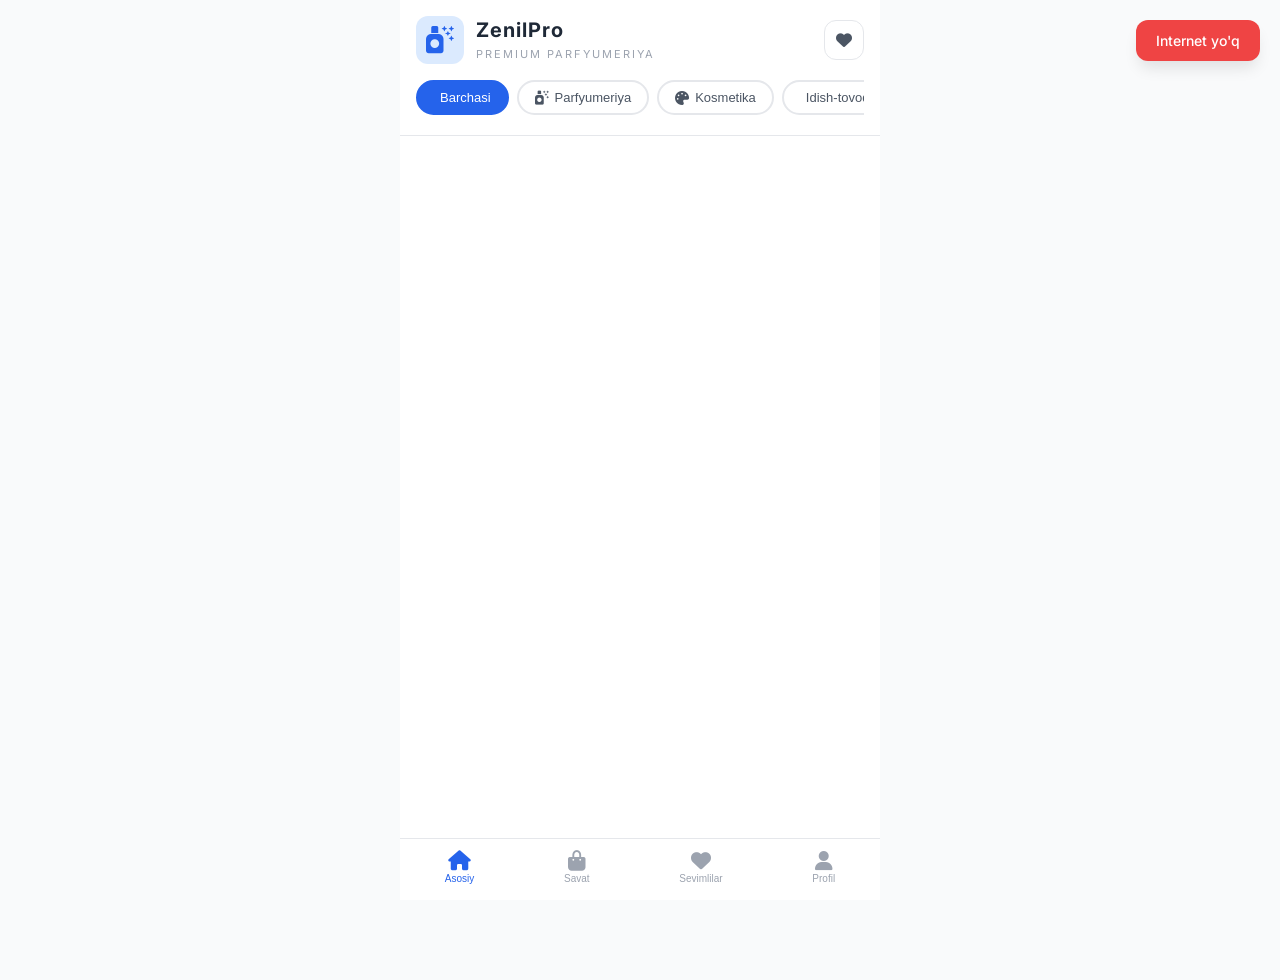
==== templates/index.html @ f75de845 "ZenilPro - barcha fayllar" ====
<!doctype html>
<html lang="uz">
  <head>
    <meta charset="UTF-8" />
    <meta
      name="viewport"
      content="width=device-width, initial-scale=1.0, maximum-scale=1.0, user-scalable=no"
    />
    <title>ZenilPro</title>
    <script src="https://telegram.org/js/telegram-web-app.js"></script>
    <link
      rel="stylesheet"
      href="https://cdnjs.cloudflare.com/ajax/libs/font-awesome/6.5.1/css/all.min.css"
    />
    <link
      href="https://fonts.googleapis.com/css2?family=Inter:wght@300;400;500;600;700;800&display=swap"
      rel="stylesheet"
    />
    <link rel="stylesheet" href="/static/css/style.css" />
  </head>
  <body>
    <div class="app">
      <!-- Toast -->
      <div class="toasts" id="toasts"></div>

      <!-- Modals -->
      <div class="modal-overlay" id="addressModal" style="display: none">
        <div class="modal-box">
          <h3>Manzilni kiriting</h3>
          <input
            type="text"
            id="addressInput"
            placeholder="Manzilni qo'lda kiriting"
          />
          <div class="modal-btns">
            <button onclick="getGPS()" class="btn-outline">
              <i class="fa-solid fa-location-dot"></i> GPS
            </button>
            <button onclick="saveAddr()" class="btn-primary">Saqlash</button>
          </div>
          <button onclick="closeModal('addressModal')" class="modal-x">
            &times;
          </button>
        </div>
      </div>

      <div class="modal-overlay" id="profileModal" style="display: none">
        <div class="modal-box">
          <h3>Profilni tahrirlash</h3>
          <input type="text" id="editUser" placeholder="Username" />
          <input type="tel" id="editPhone" placeholder="+998 XX XXX XX XX" />
          <button onclick="saveProfile()" class="btn-primary full">
            Saqlash
          </button>
          <button onclick="closeModal('profileModal')" class="modal-x">
            &times;
          </button>
        </div>
      </div>

      <!-- HEADER -->
      <header class="header" id="header">
        <div class="header-row">
          <div class="logo">
            <i class="fa-solid fa-spray-can-sparkles"></i>
            <div>
              <h1>ZenilPro</h1>
              <span>Premium Parfyumeriya</span>
            </div>
          </div>
          <div class="header-actions">
            <button class="icon-btn" onclick="showView('favorites')">
              <i class="fa-solid fa-heart"></i>
            </button>
          </div>
        </div>
        <div class="cats">
          <button class="cat active" onclick="filterCat('all', this)">
            <i class="fa-solid fa-grid-2"></i> Barchasi
          </button>
          <button class="cat" onclick="filterCat('parfum', this)">
            <i class="fa-solid fa-spray-can-sparkles"></i> Parfyumeriya
          </button>
          <button class="cat" onclick="filterCat('cosmetics', this)">
            <i class="fa-solid fa-palette"></i> Kosmetika
          </button>
          <button class="cat" onclick="filterCat('dishes', this)">
            <i class="fa-solid fa-plate-utensils"></i> Idish-tovoq
          </button>
          <button class="cat" onclick="filterCat('clothes', this)">
            <i class="fa-solid fa-shirt"></i> Kiyim
          </button>
          <button class="cat" onclick="filterCat('powders', this)">
            <i class="fa-solid fa-jar"></i> Kukunlar
          </button>
        </div>
      </header>

      <!-- MAIN CONTENT -->
      <main class="main">
        <!-- PRODUCTS -->
        <div class="view" id="productsView">
          <div class="grid" id="productsGrid"></div>
          <div class="loading" id="loading" style="display: none">
            <i class="fa-solid fa-spinner fa-spin"></i>
          </div>
        </div>

        <!-- DETAIL -->
        <div class="view" id="detailView" style="display: none">
          <button class="back" onclick="showView('products')">
            <i class="fa-solid fa-chevron-left"></i>
          </button>
          <div class="detail-img">
            <img id="dImg" src="" alt="" /><span
              class="badge"
              id="dDisc"
            ></span>
          </div>
          <div class="detail-body">
            <h2 id="dName"></h2>
            <p id="dDesc"></p>
            <div class="d-price">
              <span class="price" id="dPrice"></span
              ><span class="old" id="dOld"></span>
            </div>
            <div class="d-stats">
              <span
                ><i class="fa-solid fa-box"></i> Qoldiq: <b id="dStock"></b
              ></span>
              <span
                ><i class="fa-solid fa-fire"></i> Hafta:
                <b id="dSold"></b> ta</span
              >
            </div>
            <div class="qty-row">
              <button onclick="dQty(-1)">−</button>
              <span id="dQty">1</span>
              <button onclick="dQty(1)">+</button>
            </div>
            <button class="add-btn" onclick="addFromDetail()">
              <i class="fa-solid fa-cart-shopping"></i> Savatga -
              <span id="dTotal"></span>
            </button>
          </div>
        </div>

        <!-- SAVAT -->
        <div class="view" id="cartView" style="display: none">
          <div class="v-header">
            <button class="back" onclick="showView('products')">
              <i class="fa-solid fa-chevron-left"></i>
            </button>
            <h2>Savat</h2>
            <button class="clear" onclick="clearCart()">
              <i class="fa-solid fa-trash"></i>
            </button>
          </div>
          <div class="cart-list" id="cartList"></div>
          <div class="empty-cart" id="emptyCart" style="display: none">
            <i class="fa-solid fa-basket-shopping"></i>
            <h3>Savat bo'sh</h3>
            <button onclick="showView('products')">Xarid qilish</button>
          </div>
          <div class="cart-bottom" id="cartBottom" style="display: none">
            <div class="total-row">
              <span>Jami:</span><strong id="cartTotal">0 so'm</strong>
            </div>
            <button class="order-btn" onclick="openCheckout()">
              <i class="fa-solid fa-clipboard-check"></i> Buyurtmani
              rasmiylashtirish
            </button>
          </div>
        </div>

        <!-- CHECKOUT -->
        <div class="view" id="checkoutView" style="display: none">
          <div class="v-header">
            <button class="back" onclick="showView('cart')">
              <i class="fa-solid fa-chevron-left"></i>
            </button>
            <h2>Buyurtma berish</h2>
          </div>
          <form onsubmit="submitOrder(event)" class="checkout-form">
            <div class="field">
              <label><i class="fa-solid fa-user"></i> Ismingiz</label>
              <input type="text" id="cName" required placeholder="Ismingiz" />
            </div>
            <div class="field">
              <label><i class="fa-solid fa-phone"></i> Telefon</label>
              <input
                type="tel"
                id="cPhone"
                required
                placeholder="+998 XX XXX XX XX"
              />
            </div>
            <div class="field">
              <label><i class="fa-solid fa-location-dot"></i> Manzil</label>
              <div class="addr-field" onclick="openModal('addressModal')">
                <span id="cAddr">Manzilni tanlang</span>
                <i class="fa-solid fa-chevron-right"></i>
              </div>
            </div>
            <div class="field">
              <label><i class="fa-solid fa-credit-card"></i> To'lov</label>
              <div class="pay-options">
                <label class="pay-opt"
                  ><input type="radio" name="pay" value="cash" checked /><span
                    ><i class="fa-solid fa-money-bill-wave"></i> Naqd</span
                  ></label
                >
                <label class="pay-opt"
                  ><input type="radio" name="pay" value="click" /><span
                    ><i class="fa-solid fa-mobile-screen"></i> Click</span
                  ></label
                >
                <label class="pay-opt"
                  ><input type="radio" name="pay" value="payme" /><span
                    ><i class="fa-solid fa-building-columns"></i> Payme</span
                  ></label
                >
              </div>
            </div>
            <div class="summary">
              <h4>Buyurtma:</h4>
              <div id="checkoutItems"></div>
              <div class="total-line">
                <span>Jami:</span><strong id="checkoutTotal">0 so'm</strong>
              </div>
            </div>
            <button type="submit" class="submit-btn">
              <i class="fa-solid fa-check"></i> Tasdiqlash
            </button>
          </form>
        </div>

        <!-- FAVORITES -->
        <div class="view" id="favoritesView" style="display: none">
          <div class="v-header">
            <button class="back" onclick="showView('products')">
              <i class="fa-solid fa-chevron-left"></i>
            </button>
            <h2>Sevimlilar</h2>
          </div>
          <div class="grid" id="favGrid"></div>
          <div class="empty-cart" id="emptyFav" style="display: none">
            <i class="fa-solid fa-heart-broken"></i>
            <h3>Sevimlilar bo'sh</h3>
            <button onclick="showView('products')">Ko'rish</button>
          </div>
        </div>

        <!-- PROFILE -->
        <div class="view" id="profileView" style="display: none">
          <div class="v-header">
            <button class="back" onclick="showView('products')">
              <i class="fa-solid fa-chevron-left"></i>
            </button>
            <h2>Profil</h2>
          </div>
          <div class="profile-card">
            <div class="avatar"><i class="fa-solid fa-user-circle"></i></div>
            <h3 id="pName">Foydalanuvchi</h3>
            <p id="pPhone">Noma'lum</p>
            <button class="edit-btn" onclick="openModal('profileModal')">
              <i class="fa-solid fa-pen"></i> Tahrirlash
            </button>
          </div>
          <div class="profile-section" id="adminSection" style="display: none">
            <a href="/admin" class="admin-link">
              <i class="fa-solid fa-shield-halved"></i>
              <div><strong>Admin Panel</strong><small>Boshqarish</small></div>
              <i class="fa-solid fa-chevron-right"></i>
            </a>
          </div>
          <div class="profile-section">
            <h3><i class="fa-solid fa-clock"></i> Buyurtmalarim</h3>
            <div id="profileOrders">
              <p style="color: #9ca3af; text-align: center; padding: 20px">
                Yuklanmoqda...
              </p>
            </div>
          </div>
        </div>
      </main>

      <!-- BOTTOM NAV -->
      <nav class="bottom-nav">
        <button
          class="nav-btn active"
          onclick="showView('products')"
          data-nav="products"
        >
          <i class="fa-solid fa-house"></i><span>Asosiy</span>
        </button>
        <button class="nav-btn" onclick="showView('cart')" data-nav="cart">
          <i class="fa-solid fa-bag-shopping"></i><span>Savat</span
          ><span class="badge" id="cartBadge">0</span>
        </button>
        <button
          class="nav-btn"
          onclick="showView('favorites')"
          data-nav="favorites"
        >
          <i class="fa-solid fa-heart"></i><span>Sevimlilar</span>
        </button>
        <button
          class="nav-btn"
          onclick="showView('profile')"
          data-nav="profile"
        >
          <i class="fa-solid fa-user"></i><span>Profil</span>
        </button>
      </nav>
    </div>

    <script src="/static/js/script.js"></script>
  </body>
</html>
---- static/css/style.css ----
:root {
  --blue: #2563eb;
  --blue-d: #1d4ed8;
  --blue-l: #dbeafe;
  --w: #fff;
  --g50: #f9fafb;
  --g100: #f3f4f6;
  --g200: #e5e7eb;
  --g300: #d1d5db;
  --g400: #9ca3af;
  --g600: #4b5563;
  --g800: #1f2937;
  --red: #ef4444;
  --green: #10b981;
  --orange: #f59e0b;
  --r: 12px;
  --rs: 8px;
}

* {
  margin: 0;
  padding: 0;
  box-sizing: border-box;
}

body {
  font-family: "Inter", sans-serif;
  background: var(--g50);
  color: var(--g800);
  padding-bottom: 80px;
  -webkit-font-smoothing: antialiased;
}

.app {
  max-width: 480px;
  margin: 0 auto;
  background: var(--w);
  min-height: 100vh;
}

/* TOAST */
.toasts {
  position: fixed;
  top: 20px;
  right: 20px;
  z-index: 9999;
  display: flex;
  flex-direction: column;
  gap: 8px;
}
.toast {
  padding: 12px 20px;
  border-radius: var(--r);
  color: #fff;
  font-weight: 500;
  font-size: 14px;
  animation: inR 0.3s;
  box-shadow: 0 10px 15px -3px rgba(0, 0, 0, 0.1);
}
.toast-s {
  background: var(--green);
}
.toast-e {
  background: var(--red);
}
@keyframes inR {
  from {
    transform: translateX(100%);
    opacity: 0;
  }
  to {
    transform: translateX(0);
    opacity: 1;
  }
}

/* HEADER */
.header {
  background: var(--w);
  border-bottom: 1px solid var(--g200);
  position: sticky;
  top: 0;
  z-index: 100;
  padding: 16px;
}
.header-row {
  display: flex;
  justify-content: space-between;
  align-items: center;
  margin-bottom: 16px;
}
.logo {
  display: flex;
  align-items: center;
  gap: 12px;
}
.logo i {
  font-size: 28px;
  color: var(--blue);
  background: var(--blue-l);
  padding: 10px;
  border-radius: var(--r);
}
.logo h1 {
  font-size: 20px;
  font-weight: 700;
  letter-spacing: 1px;
}
.logo span {
  font-size: 11px;
  color: var(--g400);
  text-transform: uppercase;
  letter-spacing: 2px;
}
.icon-btn {
  width: 40px;
  height: 40px;
  border: 1px solid var(--g200);
  background: var(--w);
  border-radius: var(--r);
  cursor: pointer;
  color: var(--g600);
  font-size: 16px;
  display: flex;
  align-items: center;
  justify-content: center;
}
.icon-btn:hover {
  background: var(--blue-l);
  color: var(--blue);
}

/* CATS */
.cats {
  display: flex;
  gap: 8px;
  overflow-x: auto;
  padding-bottom: 4px;
}
.cats::-webkit-scrollbar {
  display: none;
}
.cat {
  display: flex;
  align-items: center;
  gap: 6px;
  padding: 8px 16px;
  border: 2px solid var(--g200);
  background: var(--w);
  color: var(--g600);
  border-radius: 50px;
  cursor: pointer;
  white-space: nowrap;
  font-size: 13px;
  font-weight: 500;
}
.cat.active {
  background: var(--blue);
  color: var(--w);
  border-color: var(--blue);
}
.cat i {
  font-size: 14px;
}

/* GRID */
.grid {
  display: grid;
  grid-template-columns: 1fr 1fr;
  gap: 12px;
  padding: 16px;
}
.card {
  background: var(--w);
  border: 1px solid var(--g200);
  border-radius: var(--r);
  overflow: hidden;
  cursor: pointer;
  position: relative;
  transition: all 0.3s;
}
.card:hover {
  box-shadow: 0 10px 15px -3px rgba(0, 0, 0, 0.1);
  transform: translateY(-2px);
}
.card img {
  width: 100%;
  height: 200px;
  object-fit: cover;
}
.card .fav {
  position: absolute;
  top: 10px;
  right: 10px;
  background: rgba(255, 255, 255, 0.9);
  border: none;
  border-radius: 50%;
  width: 36px;
  height: 36px;
  cursor: pointer;
  font-size: 16px;
  display: flex;
  align-items: center;
  justify-content: center;
  color: var(--g400);
  z-index: 2;
}
.card .fav.act {
  color: var(--red);
}
.card .disc {
  position: absolute;
  top: 10px;
  left: 10px;
  background: var(--red);
  color: #fff;
  padding: 4px 8px;
  border-radius: 6px;
  font-size: 11px;
  font-weight: 700;
  z-index: 2;
}
.card .info {
  padding: 12px;
}
.card .name {
  font-size: 14px;
  font-weight: 600;
  margin-bottom: 6px;
  display: -webkit-box;
  -webkit-line-clamp: 2;
  -webkit-box-orient: vertical;
  overflow: hidden;
  min-height: 40px;
}
.card .price-row {
  display: flex;
  align-items: center;
  gap: 8px;
  margin-bottom: 10px;
}
.card .price {
  font-size: 18px;
  font-weight: 700;
  color: var(--blue);
  white-space: nowrap;
}
.card .old {
  font-size: 12px;
  color: var(--g400);
  text-decoration: line-through;
  white-space: nowrap;
}
.card .buy-btn {
  width: 100%;
  padding: 10px;
  background: var(--blue);
  color: #fff;
  border: none;
  border-radius: var(--rs);
  cursor: pointer;
  font-size: 14px;
  font-weight: 600;
}
.card .qty-ctrl {
  display: flex;
  align-items: center;
  justify-content: center;
  gap: 12px;
  background: var(--g50);
  padding: 6px;
  border-radius: var(--rs);
}
.card .qty-ctrl button {
  width: 32px;
  height: 32px;
  border: 1px solid var(--g200);
  background: var(--w);
  border-radius: 50%;
  cursor: pointer;
  font-size: 16px;
  font-weight: 600;
}
.card .qty-ctrl span {
  font-weight: 700;
  font-size: 16px;
  min-width: 24px;
  text-align: center;
}

/* VIEWS */
.view {
  display: none;
}
.view.active,
.view[style*="block"] {
  display: block;
}
.back {
  width: 40px;
  height: 40px;
  border: 1px solid var(--g200);
  background: var(--w);
  border-radius: 50%;
  cursor: pointer;
  font-size: 18px;
  display: flex;
  align-items: center;
  justify-content: center;
  margin: 16px;
}
.v-header {
  display: flex;
  align-items: center;
  justify-content: space-between;
  padding: 16px;
}
.v-header h2 {
  font-size: 20px;
  font-weight: 700;
}
.clear {
  background: none;
  border: none;
  color: var(--red);
  cursor: pointer;
  font-size: 14px;
}

/* DETAIL */
.detail-img {
  position: relative;
  margin: 0 16px;
  border-radius: var(--r);
  overflow: hidden;
}
.detail-img img {
  width: 100%;
  height: 350px;
  object-fit: cover;
}
.detail-img .badge {
  position: absolute;
  top: 16px;
  left: 16px;
  background: var(--red);
  color: #fff;
  padding: 6px 12px;
  border-radius: 8px;
  font-size: 14px;
  font-weight: 700;
}
.detail-body {
  padding: 16px;
}
.detail-body h2 {
  font-size: 22px;
  font-weight: 700;
  margin-bottom: 8px;
}
.detail-body p {
  color: var(--g600);
  margin-bottom: 16px;
  line-height: 1.6;
}
.d-price {
  display: flex;
  align-items: center;
  gap: 12px;
  margin-bottom: 16px;
}
.d-price .price {
  font-size: 28px;
  font-weight: 700;
  color: var(--blue);
}
.d-price .old {
  font-size: 14px;
  color: var(--g400);
  text-decoration: line-through;
}
.d-stats {
  display: flex;
  gap: 16px;
  margin-bottom: 20px;
}
.d-stats span {
  font-size: 13px;
  color: var(--g600);
  background: var(--g50);
  padding: 8px 12px;
  border-radius: var(--rs);
}
.qty-row {
  display: flex;
  align-items: center;
  gap: 16px;
  margin-bottom: 16px;
}
.qty-row button {
  width: 44px;
  height: 44px;
  border: 2px solid var(--g200);
  background: var(--w);
  border-radius: var(--r);
  font-size: 20px;
  cursor: pointer;
  font-weight: 600;
}
.qty-row span {
  font-size: 20px;
  font-weight: 700;
  min-width: 30px;
  text-align: center;
}
.add-btn {
  width: 100%;
  padding: 16px;
  background: var(--blue);
  color: #fff;
  border: none;
  border-radius: var(--r);
  font-size: 16px;
  font-weight: 600;
  cursor: pointer;
}

/* SAVAT */
.cart-list {
  padding: 0 16px;
  display: flex;
  flex-direction: column;
  gap: 12px;
}
.cart-item {
  display: flex;
  gap: 12px;
  padding: 12px;
  background: var(--g50);
  border-radius: var(--r);
  align-items: center;
}
.cart-item img {
  width: 70px;
  height: 70px;
  border-radius: var(--rs);
  object-fit: cover;
}
.cart-info {
  flex: 1;
}
.cart-name {
  font-size: 14px;
  font-weight: 600;
}
.cart-price {
  color: var(--blue);
  font-weight: 700;
  font-size: 16px;
}
.cart-qty {
  display: flex;
  align-items: center;
  gap: 8px;
}
.cart-qty button {
  width: 30px;
  height: 30px;
  border: 1px solid var(--g300);
  background: var(--w);
  border-radius: 50%;
  cursor: pointer;
  font-size: 16px;
}
.cart-qty span {
  font-weight: 600;
  min-width: 20px;
  text-align: center;
}
.rm-btn {
  color: var(--red);
  cursor: pointer;
  font-size: 18px;
}
.empty-cart {
  text-align: center;
  padding: 60px 20px;
}
.empty-cart i {
  font-size: 64px;
  color: var(--g300);
  margin-bottom: 16px;
}
.empty-cart button {
  padding: 12px 24px;
  background: var(--blue);
  color: #fff;
  border: none;
  border-radius: 50px;
  cursor: pointer;
}
.cart-bottom {
  position: fixed;
  bottom: 70px;
  left: 50%;
  transform: translateX(-50%);
  width: 100%;
  max-width: 480px;
  background: var(--w);
  padding: 16px;
  border-top: 1px solid var(--g200);
  z-index: 50;
}
.total-row {
  display: flex;
  justify-content: space-between;
  align-items: center;
  margin-bottom: 12px;
  font-size: 18px;
}
.total-row strong {
  color: var(--blue);
  font-size: 22px;
}
.order-btn {
  width: 100%;
  padding: 16px;
  background: var(--green);
  color: #fff;
  border: none;
  border-radius: var(--r);
  font-size: 16px;
  font-weight: 600;
  cursor: pointer;
}

/* CHECKOUT */
.checkout-form {
  padding: 0 16px;
}
.field {
  margin-bottom: 16px;
}
.field label {
  display: block;
  font-size: 13px;
  font-weight: 600;
  color: var(--g600);
  margin-bottom: 6px;
}
.field input,
.field select {
  width: 100%;
  padding: 14px;
  border: 2px solid var(--g200);
  border-radius: var(--rs);
  font-size: 15px;
  font-family: inherit;
}
.field input:focus {
  outline: none;
  border-color: var(--blue);
}
.addr-field {
  padding: 14px;
  border: 2px solid var(--g200);
  border-radius: var(--rs);
  cursor: pointer;
  display: flex;
  justify-content: space-between;
  align-items: center;
}
.pay-options {
  display: flex;
  gap: 8px;
  flex-wrap: wrap;
}
.pay-opt {
  flex: 1;
  min-width: 30%;
  cursor: pointer;
}
.pay-opt input {
  display: none;
}
.pay-opt span {
  display: block;
  padding: 12px;
  border: 2px solid var(--g200);
  border-radius: var(--rs);
  text-align: center;
  font-size: 13px;
  font-weight: 500;
}
.pay-opt input:checked + span {
  border-color: var(--blue);
  background: var(--blue-l);
  color: var(--blue);
}
.summary {
  background: var(--g50);
  padding: 16px;
  border-radius: var(--r);
  margin: 16px 0;
}
.total-line {
  display: flex;
  justify-content: space-between;
  align-items: center;
  padding-top: 12px;
  border-top: 2px solid var(--g200);
  font-size: 18px;
  margin-top: 12px;
}
.submit-btn {
  width: 100%;
  padding: 16px;
  background: var(--green);
  color: #fff;
  border: none;
  border-radius: var(--r);
  font-size: 16px;
  font-weight: 600;
  cursor: pointer;
  margin-bottom: 80px;
}

/* PROFILE */
.profile-card {
  text-align: center;
  padding: 30px 20px;
  margin: 16px;
  background: var(--w);
  border: 1px solid var(--g200);
  border-radius: var(--r);
}
.avatar i {
  font-size: 64px;
  color: var(--g300);
  margin-bottom: 12px;
}
.profile-card h3 {
  font-size: 18px;
}
.profile-card p {
  color: var(--g400);
  margin-bottom: 16px;
}
.edit-btn {
  padding: 8px 20px;
  border: 2px solid var(--blue);
  background: var(--w);
  color: var(--blue);
  border-radius: 50px;
  cursor: pointer;
}
.profile-section {
  margin: 16px;
}
.profile-section h3 {
  font-size: 16px;
  margin-bottom: 12px;
}
.admin-link {
  display: flex;
  align-items: center;
  gap: 12px;
  padding: 16px;
  background: var(--g50);
  border-radius: var(--r);
  text-decoration: none;
  color: inherit;
  border: 1px solid var(--g200);
}
.admin-link i:first-child {
  font-size: 24px;
  color: var(--blue);
}
.admin-link div {
  flex: 1;
}
.order-card {
  background: var(--w);
  border: 1px solid var(--g200);
  border-radius: var(--r);
  padding: 12px;
  margin-bottom: 8px;
}
.order-header {
  display: flex;
  justify-content: space-between;
  margin-bottom: 8px;
}
.order-id {
  font-weight: 700;
  color: var(--blue);
}
.order-status {
  padding: 4px 10px;
  border-radius: 50px;
  font-size: 12px;
  font-weight: 600;
}
.st-pending {
  background: #fef3c7;
  color: #f59e0b;
}
.st-confirmed {
  background: #dbeafe;
  color: #2563eb;
}
.st-delivered {
  background: #d1fae5;
  color: #10b981;
}
.st-cancelled {
  background: #fee2e2;
  color: #ef4444;
}

/* MODAL */
.modal-overlay {
  position: fixed;
  top: 0;
  left: 0;
  width: 100%;
  height: 100%;
  background: rgba(0, 0, 0, 0.5);
  z-index: 999;
  display: flex;
  align-items: center;
  justify-content: center;
}
.modal-box {
  background: var(--w);
  padding: 24px;
  border-radius: var(--r);
  width: 90%;
  max-width: 400px;
  position: relative;
}
.modal-box h3 {
  margin-bottom: 16px;
}
.modal-box input {
  width: 100%;
  padding: 12px;
  border: 2px solid var(--g200);
  border-radius: var(--rs);
  margin-bottom: 12px;
  font-size: 14px;
}
.modal-btns {
  display: flex;
  gap: 8px;
}
.btn-outline {
  padding: 12px;
  border: 2px solid var(--blue);
  background: var(--w);
  color: var(--blue);
  border-radius: var(--rs);
  cursor: pointer;
  flex: 1;
}
.btn-primary {
  padding: 12px;
  background: var(--blue);
  color: #fff;
  border: none;
  border-radius: var(--rs);
  cursor: pointer;
  flex: 1;
}
.full {
  width: 100%;
}
.modal-x {
  position: absolute;
  top: 10px;
  right: 15px;
  font-size: 24px;
  cursor: pointer;
  background: none;
  border: none;
}

/* BOTTOM NAV */
.bottom-nav {
  position: fixed;
  bottom: 0;
  left: 50%;
  transform: translateX(-50%);
  width: 100%;
  max-width: 480px;
  display: flex;
  justify-content: space-around;
  background: var(--w);
  padding: 8px 0 12px;
  border-top: 1px solid var(--g200);
  z-index: 100;
}
.nav-btn {
  display: flex;
  flex-direction: column;
  align-items: center;
  background: none;
  border: none;
  color: var(--g400);
  cursor: pointer;
  font-size: 20px;
  padding: 4px 16px;
  position: relative;
}
.nav-btn span {
  font-size: 10px;
  margin-top: 2px;
  font-weight: 500;
}
.nav-btn.active {
  color: var(--blue);
}
.badge {
  position: absolute;
  top: 0;
  right: 5px;
  background: var(--red);
  color: #fff;
  border-radius: 50%;
  width: 18px;
  height: 18px;
  font-size: 10px;
  display: flex;
  align-items: center;
  justify-content: center;
  font-weight: 700;
}
.loading {
  text-align: center;
  padding: 40px;
  font-size: 32px;
  color: var(--blue);
}
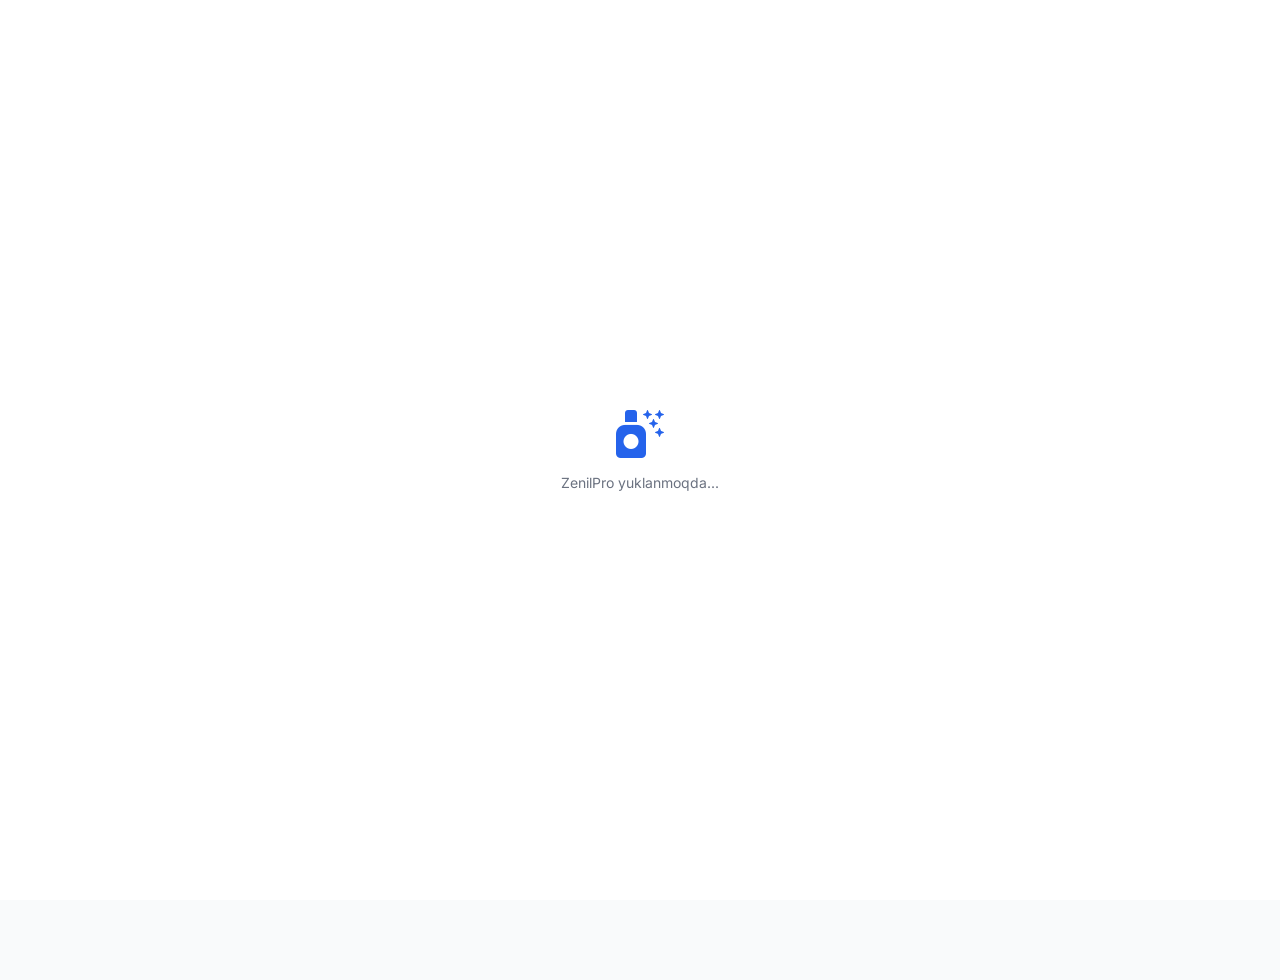
==== commit f8b8990a: "Loader added" ====
--- a/templates/index.html
+++ b/templates/index.html
@@ -314,7 +314,16 @@
         </button>
       </nav>
     </div>
-
+<!-- LOADER -->
+<div id="pageLoader" style="position:fixed;top:0;left:0;width:100%;height:100%;background:#fff;z-index:9999;display:flex;align-items:center;justify-content:center;transition:opacity 0.3s;">
+    <div style="text-align:center;">
+        <i class="fa-solid fa-spray-can-sparkles" style="font-size:48px;color:#2563EB;animation:pulse 1s infinite;"></i>
+        <p style="margin-top:16px;color:#6B7280;font-size:14px;">ZenilPro yuklanmoqda...</p>
+    </div>
+</div>
+<style>
+@keyframes pulse { 0%,100%{opacity:1} 50%{opacity:0.3} }
+</style>
     <script src="/static/js/script.js"></script>
   </body>
 </html>
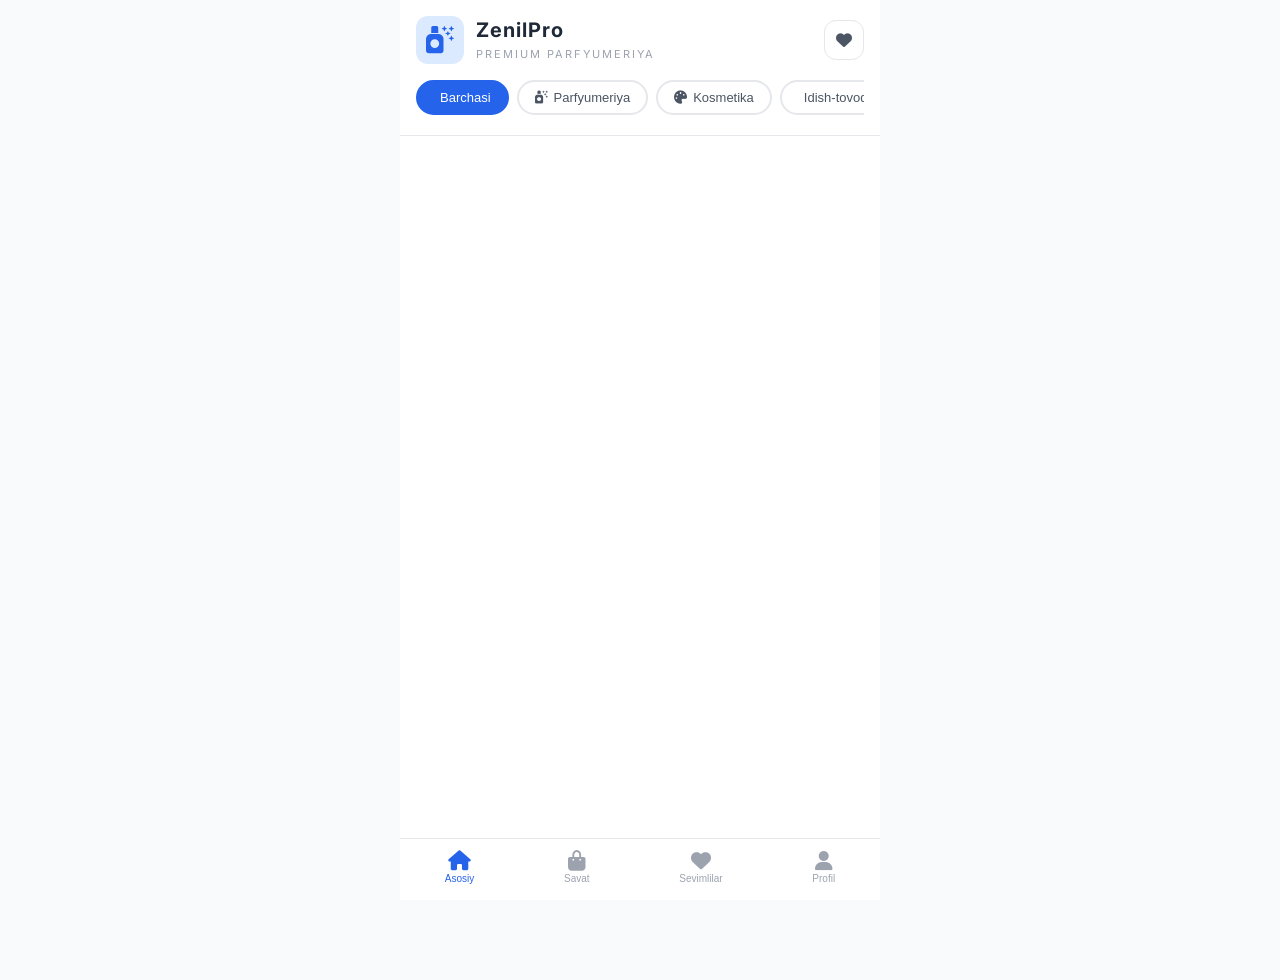
==== commit 8402a965: "Update index.html" ====
--- a/templates/index.html
+++ b/templates/index.html
@@ -1,329 +1,166 @@
-<!doctype html>
+<!DOCTYPE html>
 <html lang="uz">
-  <head>
-    <meta charset="UTF-8" />
-    <meta
-      name="viewport"
-      content="width=device-width, initial-scale=1.0, maximum-scale=1.0, user-scalable=no"
-    />
+<head>
+    <meta charset="UTF-8">
+    <meta name="viewport" content="width=device-width, initial-scale=1.0, maximum-scale=1.0, user-scalable=no">
     <title>ZenilPro</title>
     <script src="https://telegram.org/js/telegram-web-app.js"></script>
-    <link
-      rel="stylesheet"
-      href="https://cdnjs.cloudflare.com/ajax/libs/font-awesome/6.5.1/css/all.min.css"
-    />
-    <link
-      href="https://fonts.googleapis.com/css2?family=Inter:wght@300;400;500;600;700;800&display=swap"
-      rel="stylesheet"
-    />
-    <link rel="stylesheet" href="/static/css/style.css" />
-  </head>
-  <body>
+    <link rel="stylesheet" href="https://cdnjs.cloudflare.com/ajax/libs/font-awesome/6.5.1/css/all.min.css">
+    <link href="https://fonts.googleapis.com/css2?family=Inter:wght@300;400;500;600;700;800&display=swap" rel="stylesheet">
+    <link rel="stylesheet" href="/static/css/style.css">
+</head>
+<body>
     <div class="app">
-      <!-- Toast -->
-      <div class="toasts" id="toasts"></div>
+        <!-- Loader -->
+        <div id="pageLoader" style="position:fixed;top:0;left:0;width:100%;height:100%;background:#fff;z-index:9999;display:flex;align-items:center;justify-content:center;transition:opacity 0.3s;">
+            <div style="text-align:center;">
+                <i class="fa-solid fa-spray-can-sparkles" style="font-size:48px;color:#2563EB;animation:pulse 1s infinite;"></i>
+                <p style="margin-top:16px;color:#6B7280;font-size:14px;">ZenilPro</p>
+            </div>
+        </div>
+        <style>@keyframes pulse{0%,100%{opacity:1}50%{opacity:0.3}}</style>
 
-      <!-- Modals -->
-      <div class="modal-overlay" id="addressModal" style="display: none">
-        <div class="modal-box">
-          <h3>Manzilni kiriting</h3>
-          <input
-            type="text"
-            id="addressInput"
-            placeholder="Manzilni qo'lda kiriting"
-          />
-          <div class="modal-btns">
-            <button onclick="getGPS()" class="btn-outline">
-              <i class="fa-solid fa-location-dot"></i> GPS
-            </button>
-            <button onclick="saveAddr()" class="btn-primary">Saqlash</button>
-          </div>
-          <button onclick="closeModal('addressModal')" class="modal-x">
-            &times;
-          </button>
-        </div>
-      </div>
+        <!-- Toast -->
+        <div class="toasts" id="toasts"></div>
 
-      <div class="modal-overlay" id="profileModal" style="display: none">
-        <div class="modal-box">
-          <h3>Profilni tahrirlash</h3>
-          <input type="text" id="editUser" placeholder="Username" />
-          <input type="tel" id="editPhone" placeholder="+998 XX XXX XX XX" />
-          <button onclick="saveProfile()" class="btn-primary full">
-            Saqlash
-          </button>
-          <button onclick="closeModal('profileModal')" class="modal-x">
-            &times;
-          </button>
-        </div>
-      </div>
-
-      <!-- HEADER -->
-      <header class="header" id="header">
-        <div class="header-row">
-          <div class="logo">
-            <i class="fa-solid fa-spray-can-sparkles"></i>
-            <div>
-              <h1>ZenilPro</h1>
-              <span>Premium Parfyumeriya</span>
+        <!-- Address Modal -->
+        <div class="modal-overlay" id="addressModal">
+            <div class="modal-box">
+                <h3>Manzilni kiriting</h3>
+                <input type="text" id="addressInput" placeholder="Manzilni qo'lda kiriting">
+                <div class="modal-btns">
+                    <button onclick="getGPS()" class="btn-outline"><i class="fa-solid fa-location-dot"></i> GPS</button>
+                    <button onclick="saveAddr()" class="btn-primary">Saqlash</button>
+                </div>
+                <button onclick="closeModal('addressModal')" class="modal-x">&times;</button>
             </div>
-          </div>
-          <div class="header-actions">
-            <button class="icon-btn" onclick="showView('favorites')">
-              <i class="fa-solid fa-heart"></i>
-            </button>
-          </div>
-        </div>
-        <div class="cats">
-          <button class="cat active" onclick="filterCat('all', this)">
-            <i class="fa-solid fa-grid-2"></i> Barchasi
-          </button>
-          <button class="cat" onclick="filterCat('parfum', this)">
-            <i class="fa-solid fa-spray-can-sparkles"></i> Parfyumeriya
-          </button>
-          <button class="cat" onclick="filterCat('cosmetics', this)">
-            <i class="fa-solid fa-palette"></i> Kosmetika
-          </button>
-          <button class="cat" onclick="filterCat('dishes', this)">
-            <i class="fa-solid fa-plate-utensils"></i> Idish-tovoq
-          </button>
-          <button class="cat" onclick="filterCat('clothes', this)">
-            <i class="fa-solid fa-shirt"></i> Kiyim
-          </button>
-          <button class="cat" onclick="filterCat('powders', this)">
-            <i class="fa-solid fa-jar"></i> Kukunlar
-          </button>
-        </div>
-      </header>
-
-      <!-- MAIN CONTENT -->
-      <main class="main">
-        <!-- PRODUCTS -->
-        <div class="view" id="productsView">
-          <div class="grid" id="productsGrid"></div>
-          <div class="loading" id="loading" style="display: none">
-            <i class="fa-solid fa-spinner fa-spin"></i>
-          </div>
         </div>
 
-        <!-- DETAIL -->
-        <div class="view" id="detailView" style="display: none">
-          <button class="back" onclick="showView('products')">
-            <i class="fa-solid fa-chevron-left"></i>
-          </button>
-          <div class="detail-img">
-            <img id="dImg" src="" alt="" /><span
-              class="badge"
-              id="dDisc"
-            ></span>
-          </div>
-          <div class="detail-body">
-            <h2 id="dName"></h2>
-            <p id="dDesc"></p>
-            <div class="d-price">
-              <span class="price" id="dPrice"></span
-              ><span class="old" id="dOld"></span>
+        <!-- Profile Modal -->
+        <div class="modal-overlay" id="profileModal">
+            <div class="modal-box">
+                <h3>Profilni tahrirlash</h3>
+                <input type="text" id="editUser" placeholder="Username">
+                <input type="tel" id="editPhone" placeholder="+998 XX XXX XX XX">
+                <button onclick="saveProfile()" class="btn-primary full">Saqlash</button>
+                <button onclick="closeModal('profileModal')" class="modal-x">&times;</button>
             </div>
-            <div class="d-stats">
-              <span
-                ><i class="fa-solid fa-box"></i> Qoldiq: <b id="dStock"></b
-              ></span>
-              <span
-                ><i class="fa-solid fa-fire"></i> Hafta:
-                <b id="dSold"></b> ta</span
-              >
-            </div>
-            <div class="qty-row">
-              <button onclick="dQty(-1)">−</button>
-              <span id="dQty">1</span>
-              <button onclick="dQty(1)">+</button>
-            </div>
-            <button class="add-btn" onclick="addFromDetail()">
-              <i class="fa-solid fa-cart-shopping"></i> Savatga -
-              <span id="dTotal"></span>
-            </button>
-          </div>
         </div>
 
-        <!-- SAVAT -->
-        <div class="view" id="cartView" style="display: none">
-          <div class="v-header">
-            <button class="back" onclick="showView('products')">
-              <i class="fa-solid fa-chevron-left"></i>
-            </button>
-            <h2>Savat</h2>
-            <button class="clear" onclick="clearCart()">
-              <i class="fa-solid fa-trash"></i>
-            </button>
-          </div>
-          <div class="cart-list" id="cartList"></div>
-          <div class="empty-cart" id="emptyCart" style="display: none">
-            <i class="fa-solid fa-basket-shopping"></i>
-            <h3>Savat bo'sh</h3>
-            <button onclick="showView('products')">Xarid qilish</button>
-          </div>
-          <div class="cart-bottom" id="cartBottom" style="display: none">
-            <div class="total-row">
-              <span>Jami:</span><strong id="cartTotal">0 so'm</strong>
+        <!-- HEADER -->
+        <header class="header" id="header">
+            <div class="header-row">
+                <div class="logo">
+                    <i class="fa-solid fa-spray-can-sparkles"></i>
+                    <div><h1>ZenilPro</h1><span>Premium Parfyumeriya</span></div>
+                </div>
+                <button class="icon-btn" onclick="showView('favorites')"><i class="fa-solid fa-heart"></i></button>
             </div>
-            <button class="order-btn" onclick="openCheckout()">
-              <i class="fa-solid fa-clipboard-check"></i> Buyurtmani
-              rasmiylashtirish
-            </button>
-          </div>
-        </div>
+            <div class="cats" id="cats">
+                <button class="cat active" onclick="filterCat('all', this)"><i class="fa-solid fa-grid-2"></i> Barchasi</button>
+                <button class="cat" onclick="filterCat('parfum', this)"><i class="fa-solid fa-spray-can-sparkles"></i> Parfyumeriya</button>
+                <button class="cat" onclick="filterCat('cosmetics', this)"><i class="fa-solid fa-palette"></i> Kosmetika</button>
+                <button class="cat" onclick="filterCat('dishes', this)"><i class="fa-solid fa-plate-utensils"></i> Idish-tovoq</button>
+                <button class="cat" onclick="filterCat('clothes', this)"><i class="fa-solid fa-shirt"></i> Kiyim</button>
+                <button class="cat" onclick="filterCat('powders', this)"><i class="fa-solid fa-jar"></i> Kukunlar</button>
+            </div>
+        </header>
 
-        <!-- CHECKOUT -->
-        <div class="view" id="checkoutView" style="display: none">
-          <div class="v-header">
-            <button class="back" onclick="showView('cart')">
-              <i class="fa-solid fa-chevron-left"></i>
-            </button>
-            <h2>Buyurtma berish</h2>
-          </div>
-          <form onsubmit="submitOrder(event)" class="checkout-form">
-            <div class="field">
-              <label><i class="fa-solid fa-user"></i> Ismingiz</label>
-              <input type="text" id="cName" required placeholder="Ismingiz" />
+        <!-- MAIN -->
+        <main class="main">
+            <!-- Products -->
+            <div class="view" id="productsView">
+                <div class="products-grid" id="productsGrid"></div>
             </div>
-            <div class="field">
-              <label><i class="fa-solid fa-phone"></i> Telefon</label>
-              <input
-                type="tel"
-                id="cPhone"
-                required
-                placeholder="+998 XX XXX XX XX"
-              />
+
+            <!-- Detail -->
+            <div class="view" id="detailView" style="display:none">
+                <button class="back" onclick="showView('products')"><i class="fa-solid fa-chevron-left"></i></button>
+                <div class="detail-img"><img id="dImg" src="" alt=""><span class="badge" id="dDisc"></span></div>
+                <div class="detail-body">
+                    <h2 id="dName"></h2>
+                    <p id="dDesc"></p>
+                    <div class="d-price"><span class="price" id="dPrice"></span><span class="old" id="dOld"></span></div>
+                    <div class="d-stats">
+                        <span><i class="fa-solid fa-box"></i> Qoldiq: <b id="dStock"></b></span>
+                        <span><i class="fa-solid fa-fire"></i> Hafta: <b id="dSold"></b> ta</span>
+                    </div>
+                    <div class="qty-row">
+                        <button onclick="dQty(-1)">-</button><span id="dQty">1</span><button onclick="dQty(1)">+</button>
+                    </div>
+                    <button class="add-btn" onclick="addFromDetail()"><i class="fa-solid fa-cart-shopping"></i> Savatga - <span id="dTotal"></span></button>
+                </div>
             </div>
-            <div class="field">
-              <label><i class="fa-solid fa-location-dot"></i> Manzil</label>
-              <div class="addr-field" onclick="openModal('addressModal')">
-                <span id="cAddr">Manzilni tanlang</span>
-                <i class="fa-solid fa-chevron-right"></i>
-              </div>
+
+            <!-- Cart -->
+            <div class="view" id="cartView" style="display:none">
+                <div class="v-header">
+                    <button class="back" onclick="showView('products')"><i class="fa-solid fa-chevron-left"></i></button>
+                    <h2>Savat</h2>
+                    <button class="clear" onclick="clearCart()"><i class="fa-solid fa-trash"></i></button>
+                </div>
+                <div class="cart-list" id="cartList"></div>
+                <div class="empty-cart" id="emptyCart"><i class="fa-solid fa-basket-shopping"></i><h3>Savat bo'sh</h3><button onclick="showView('products')">Xarid qilish</button></div>
+                <div class="cart-bottom" id="cartBottom" style="display:none">
+                    <div class="total-row"><span>Jami:</span><strong id="cartTotal">0 so'm</strong></div>
+                    <button class="order-btn" onclick="openCheckout()"><i class="fa-solid fa-clipboard-check"></i> Buyurtmani rasmiylashtirish</button>
+                </div>
             </div>
-            <div class="field">
-              <label><i class="fa-solid fa-credit-card"></i> To'lov</label>
-              <div class="pay-options">
-                <label class="pay-opt"
-                  ><input type="radio" name="pay" value="cash" checked /><span
-                    ><i class="fa-solid fa-money-bill-wave"></i> Naqd</span
-                  ></label
-                >
-                <label class="pay-opt"
-                  ><input type="radio" name="pay" value="click" /><span
-                    ><i class="fa-solid fa-mobile-screen"></i> Click</span
-                  ></label
-                >
-                <label class="pay-opt"
-                  ><input type="radio" name="pay" value="payme" /><span
-                    ><i class="fa-solid fa-building-columns"></i> Payme</span
-                  ></label
-                >
-              </div>
+
+            <!-- Checkout -->
+            <div class="view" id="checkoutView" style="display:none">
+                <div class="v-header">
+                    <button class="back" onclick="showView('cart')"><i class="fa-solid fa-chevron-left"></i></button>
+                    <h2>Buyurtma berish</h2>
+                </div>
+                <form class="checkout-form" onsubmit="submitOrder(event)">
+                    <div class="field"><label>Ismingiz</label><input type="text" id="cName" required></div>
+                    <div class="field"><label>Telefon</label><input type="tel" id="cPhone" required></div>
+                    <div class="field"><label>Manzil</label><div class="addr-field" onclick="openModal('addressModal')"><span id="cAddr">Manzilni tanlang</span><i class="fa-solid fa-chevron-right"></i></div></div>
+                    <div class="field"><label>To'lov</label>
+                        <div class="pay-options">
+                            <label class="pay-opt"><input type="radio" name="pay" value="cash" checked><span>Naqd</span></label>
+                            <label class="pay-opt"><input type="radio" name="pay" value="click"><span>Click</span></label>
+                            <label class="pay-opt"><input type="radio" name="pay" value="payme"><span>Payme</span></label>
+                        </div>
+                    </div>
+                    <div class="summary"><h4>Buyurtma:</h4><div id="checkoutItems"></div><div class="total-line"><span>Jami:</span><strong id="checkoutTotal">0 so'm</strong></div></div>
+                    <button type="submit" class="submit-btn"><i class="fa-solid fa-check"></i> Tasdiqlash</button>
+                </form>
             </div>
-            <div class="summary">
-              <h4>Buyurtma:</h4>
-              <div id="checkoutItems"></div>
-              <div class="total-line">
-                <span>Jami:</span><strong id="checkoutTotal">0 so'm</strong>
-              </div>
+
+            <!-- Favorites -->
+            <div class="view" id="favoritesView" style="display:none">
+                <div class="v-header"><button class="back" onclick="showView('products')"><i class="fa-solid fa-chevron-left"></i></button><h2>Sevimlilar</h2></div>
+                <div class="products-grid" id="favGrid"></div>
+                <div class="empty-cart" id="emptyFav"><i class="fa-solid fa-heart-broken"></i><h3>Sevimlilar bo'sh</h3><button onclick="showView('products')">Ko'rish</button></div>
             </div>
-            <button type="submit" class="submit-btn">
-              <i class="fa-solid fa-check"></i> Tasdiqlash
-            </button>
-          </form>
-        </div>
 
-        <!-- FAVORITES -->
-        <div class="view" id="favoritesView" style="display: none">
-          <div class="v-header">
-            <button class="back" onclick="showView('products')">
-              <i class="fa-solid fa-chevron-left"></i>
-            </button>
-            <h2>Sevimlilar</h2>
-          </div>
-          <div class="grid" id="favGrid"></div>
-          <div class="empty-cart" id="emptyFav" style="display: none">
-            <i class="fa-solid fa-heart-broken"></i>
-            <h3>Sevimlilar bo'sh</h3>
-            <button onclick="showView('products')">Ko'rish</button>
-          </div>
-        </div>
+            <!-- Profile -->
+            <div class="view" id="profileView" style="display:none">
+                <div class="v-header"><button class="back" onclick="showView('products')"><i class="fa-solid fa-chevron-left"></i></button><h2>Profil</h2></div>
+                <div class="profile-card">
+                    <div class="avatar"><i class="fa-solid fa-user-circle"></i></div>
+                    <h3 id="pName">Foydalanuvchi</h3>
+                    <p id="pPhone">Noma'lum</p>
+                    <button class="edit-btn" onclick="openModal('profileModal')"><i class="fa-solid fa-pen"></i> Tahrirlash</button>
+                </div>
+                <div class="profile-section" id="adminSection" style="display:none">
+                    <a href="/admin" class="admin-link"><i class="fa-solid fa-shield-halved"></i><div><strong>Admin Panel</strong><small>Boshqarish</small></div><i class="fa-solid fa-chevron-right"></i></a>
+                </div>
+                <div class="profile-section"><h3><i class="fa-solid fa-clock"></i> Buyurtmalarim</h3><div id="profileOrders"><p style="color:#9CA3AF;text-align:center;padding:20px;">Yuklanmoqda...</p></div></div>
+            </div>
+        </main>
 
-        <!-- PROFILE -->
-        <div class="view" id="profileView" style="display: none">
-          <div class="v-header">
-            <button class="back" onclick="showView('products')">
-              <i class="fa-solid fa-chevron-left"></i>
-            </button>
-            <h2>Profil</h2>
-          </div>
-          <div class="profile-card">
-            <div class="avatar"><i class="fa-solid fa-user-circle"></i></div>
-            <h3 id="pName">Foydalanuvchi</h3>
-            <p id="pPhone">Noma'lum</p>
-            <button class="edit-btn" onclick="openModal('profileModal')">
-              <i class="fa-solid fa-pen"></i> Tahrirlash
-            </button>
-          </div>
-          <div class="profile-section" id="adminSection" style="display: none">
-            <a href="/admin" class="admin-link">
-              <i class="fa-solid fa-shield-halved"></i>
-              <div><strong>Admin Panel</strong><small>Boshqarish</small></div>
-              <i class="fa-solid fa-chevron-right"></i>
-            </a>
-          </div>
-          <div class="profile-section">
-            <h3><i class="fa-solid fa-clock"></i> Buyurtmalarim</h3>
-            <div id="profileOrders">
-              <p style="color: #9ca3af; text-align: center; padding: 20px">
-                Yuklanmoqda...
-              </p>
-            </div>
-          </div>
-        </div>
-      </main>
+        <!-- Bottom Nav -->
+        <nav class="bottom-nav">
+            <button class="nav-btn active" onclick="showView('products')" data-nav="products"><i class="fa-solid fa-house"></i><span>Asosiy</span></button>
+            <button class="nav-btn" onclick="showView('cart')" data-nav="cart"><i class="fa-solid fa-bag-shopping"></i><span>Savat</span><span class="badge" id="cartBadge">0</span></button>
+            <button class="nav-btn" onclick="showView('favorites')" data-nav="favorites"><i class="fa-solid fa-heart"></i><span>Sevimlilar</span></button>
+            <button class="nav-btn" onclick="showView('profile')" data-nav="profile"><i class="fa-solid fa-user"></i><span>Profil</span></button>
+        </nav>
+    </div>
 
-      <!-- BOTTOM NAV -->
-      <nav class="bottom-nav">
-        <button
-          class="nav-btn active"
-          onclick="showView('products')"
-          data-nav="products"
-        >
-          <i class="fa-solid fa-house"></i><span>Asosiy</span>
-        </button>
-        <button class="nav-btn" onclick="showView('cart')" data-nav="cart">
-          <i class="fa-solid fa-bag-shopping"></i><span>Savat</span
-          ><span class="badge" id="cartBadge">0</span>
-        </button>
-        <button
-          class="nav-btn"
-          onclick="showView('favorites')"
-          data-nav="favorites"
-        >
-          <i class="fa-solid fa-heart"></i><span>Sevimlilar</span>
-        </button>
-        <button
-          class="nav-btn"
-          onclick="showView('profile')"
-          data-nav="profile"
-        >
-          <i class="fa-solid fa-user"></i><span>Profil</span>
-        </button>
-      </nav>
-    </div>
-<!-- LOADER -->
-<div id="pageLoader" style="position:fixed;top:0;left:0;width:100%;height:100%;background:#fff;z-index:9999;display:flex;align-items:center;justify-content:center;transition:opacity 0.3s;">
-    <div style="text-align:center;">
-        <i class="fa-solid fa-spray-can-sparkles" style="font-size:48px;color:#2563EB;animation:pulse 1s infinite;"></i>
-        <p style="margin-top:16px;color:#6B7280;font-size:14px;">ZenilPro yuklanmoqda...</p>
-    </div>
-</div>
-<style>
-@keyframes pulse { 0%,100%{opacity:1} 50%{opacity:0.3} }
-</style>
     <script src="/static/js/script.js"></script>
-  </body>
+</body>
 </html>
--- a/static/css/style.css
+++ b/static/css/style.css
@@ -54,7 +54,7 @@
   color: #fff;
   font-weight: 500;
   font-size: 14px;
-  animation: inR 0.3s;
+  animation: slideIn 0.3s;
   box-shadow: 0 10px 15px -3px rgba(0, 0, 0, 0.1);
 }
 .toast-s {
@@ -63,7 +63,7 @@
 .toast-e {
   background: var(--red);
 }
-@keyframes inR {
+@keyframes slideIn {
   from {
     transform: translateX(100%);
     opacity: 0;
@@ -125,10 +125,6 @@
   align-items: center;
   justify-content: center;
 }
-.icon-btn:hover {
-  background: var(--blue-l);
-  color: var(--blue);
-}
 
 /* CATS */
 .cats {
@@ -159,17 +155,26 @@
   color: var(--w);
   border-color: var(--blue);
 }
-.cat i {
-  font-size: 14px;
-}
-
-/* GRID */
-.grid {
-  display: grid;
+
+/* GRID - ASOSIY MUAMMO SHU YERDA EDİ */
+.products-grid {
+  display: grid !important;
   grid-template-columns: 1fr 1fr;
   gap: 12px;
   padding: 16px;
-}
+  min-height: 200px;
+  visibility: visible !important;
+  opacity: 1 !important;
+}
+
+.view {
+  display: none;
+}
+.view.active {
+  display: block !important;
+}
+
+/* CARD */
 .card {
   background: var(--w);
   border: 1px solid var(--g200);
@@ -185,8 +190,9 @@
 }
 .card img {
   width: 100%;
-  height: 200px;
+  height: 180px;
   object-fit: cover;
+  display: block;
 }
 .card .fav {
   position: absolute;
@@ -220,10 +226,12 @@
   font-weight: 700;
   z-index: 2;
 }
-.card .info {
+
+/* INFO - NARX TAGIDA ESKI NARX */
+.info {
   padding: 12px;
 }
-.card .name {
+.name {
   font-size: 14px;
   font-weight: 600;
   margin-bottom: 6px;
@@ -233,25 +241,27 @@
   overflow: hidden;
   min-height: 40px;
 }
-.card .price-row {
-  display: flex;
-  align-items: center;
-  gap: 8px;
+.price-block {
   margin-bottom: 10px;
 }
-.card .price {
+.price {
   font-size: 18px;
   font-weight: 700;
   color: var(--blue);
   white-space: nowrap;
-}
-.card .old {
+  display: block;
+}
+.old {
   font-size: 12px;
   color: var(--g400);
   text-decoration: line-through;
   white-space: nowrap;
-}
-.card .buy-btn {
+  display: block;
+  margin-top: 2px;
+}
+
+/* BUTTONS */
+.buy-btn {
   width: 100%;
   padding: 10px;
   background: var(--blue);
@@ -262,7 +272,7 @@
   font-size: 14px;
   font-weight: 600;
 }
-.card .qty-ctrl {
+.qty-ctrl {
   display: flex;
   align-items: center;
   justify-content: center;
@@ -271,7 +281,7 @@
   padding: 6px;
   border-radius: var(--rs);
 }
-.card .qty-ctrl button {
+.qty-ctrl button {
   width: 32px;
   height: 32px;
   border: 1px solid var(--g200);
@@ -281,21 +291,14 @@
   font-size: 16px;
   font-weight: 600;
 }
-.card .qty-ctrl span {
+.qty-ctrl span {
   font-weight: 700;
   font-size: 16px;
   min-width: 24px;
   text-align: center;
 }
 
-/* VIEWS */
-.view {
-  display: none;
-}
-.view.active,
-.view[style*="block"] {
-  display: block;
-}
+/* BACK BUTTON */
 .back {
   width: 40px;
   height: 40px;
@@ -364,20 +367,20 @@
   line-height: 1.6;
 }
 .d-price {
-  display: flex;
-  align-items: center;
-  gap: 12px;
   margin-bottom: 16px;
 }
 .d-price .price {
   font-size: 28px;
   font-weight: 700;
   color: var(--blue);
+  display: block;
 }
 .d-price .old {
   font-size: 14px;
   color: var(--g400);
   text-decoration: line-through;
+  display: block;
+  margin-top: 4px;
 }
 .d-stats {
   display: flex;
@@ -425,7 +428,7 @@
   cursor: pointer;
 }
 
-/* SAVAT */
+/* CART */
 .cart-list {
   padding: 0 16px;
   display: flex;
@@ -485,6 +488,7 @@
 .empty-cart {
   text-align: center;
   padding: 60px 20px;
+  display: none;
 }
 .empty-cart i {
   font-size: 64px;
@@ -672,13 +676,6 @@
   color: inherit;
   border: 1px solid var(--g200);
 }
-.admin-link i:first-child {
-  font-size: 24px;
-  color: var(--blue);
-}
-.admin-link div {
-  flex: 1;
-}
 .order-card {
   background: var(--w);
   border: 1px solid var(--g200);
@@ -705,17 +702,9 @@
   background: #fef3c7;
   color: #f59e0b;
 }
-.st-confirmed {
-  background: #dbeafe;
-  color: #2563eb;
-}
 .st-delivered {
   background: #d1fae5;
   color: #10b981;
-}
-.st-cancelled {
-  background: #fee2e2;
-  color: #ef4444;
 }
 
 /* MODAL */
@@ -727,7 +716,7 @@
   height: 100%;
   background: rgba(0, 0, 0, 0.5);
   z-index: 999;
-  display: flex;
+  display: none;
   align-items: center;
   justify-content: center;
 }
@@ -830,7 +819,7 @@
   width: 18px;
   height: 18px;
   font-size: 10px;
-  display: flex;
+  display: none;
   align-items: center;
   justify-content: center;
   font-weight: 700;
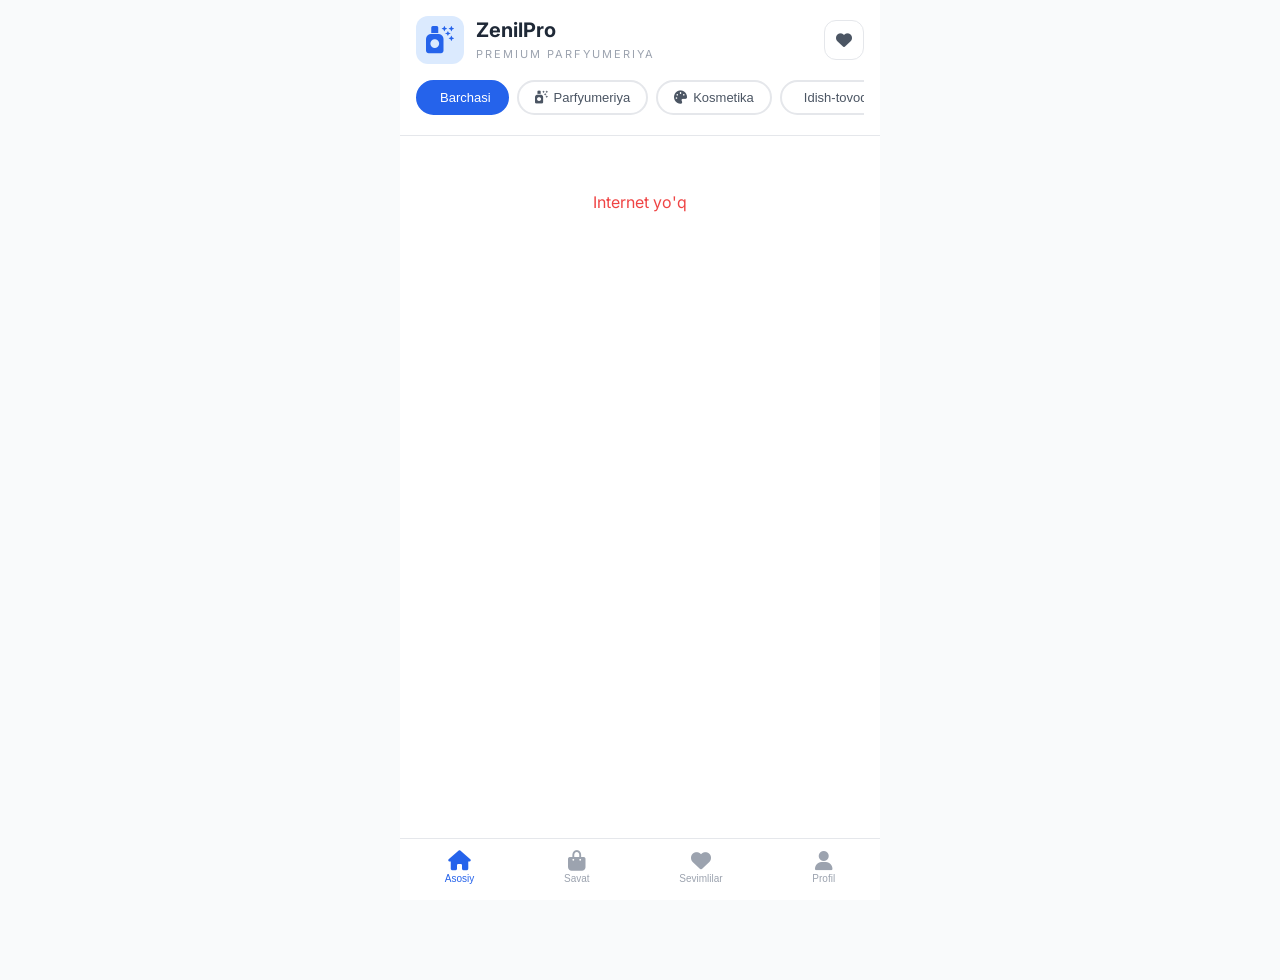
==== commit d20ae93f: "Show products view by default" ====
--- a/templates/index.html
+++ b/templates/index.html
@@ -68,8 +68,9 @@
 
         <!-- MAIN -->
         <main class="main">
+            
             <!-- Products -->
-            <div class="view" id="productsView">
+           <div class="view" id="productsView" style="display:block;">
                 <div class="products-grid" id="productsGrid"></div>
             </div>
 
--- a/static/css/style.css
+++ b/static/css/style.css
@@ -1,832 +1,134 @@
 :root {
-  --blue: #2563eb;
-  --blue-d: #1d4ed8;
-  --blue-l: #dbeafe;
-  --w: #fff;
-  --g50: #f9fafb;
-  --g100: #f3f4f6;
-  --g200: #e5e7eb;
-  --g300: #d1d5db;
-  --g400: #9ca3af;
-  --g600: #4b5563;
-  --g800: #1f2937;
-  --red: #ef4444;
-  --green: #10b981;
-  --orange: #f59e0b;
-  --r: 12px;
-  --rs: 8px;
+    --blue: #2563EB; --blue-d: #1D4ED8; --blue-l: #DBEAFE;
+    --w: #fff; --g50: #F9FAFB; --g100: #F3F4F6; --g200: #E5E7EB;
+    --g300: #D1D5DB; --g400: #9CA3AF; --g600: #4B5563; --g800: #1F2937;
+    --red: #EF4444; --green: #10B981; --orange: #F59E0B;
+    --r: 12px; --rs: 8px;
 }
+* { margin:0; padding:0; box-sizing:border-box; }
+body { font-family:'Inter',sans-serif; background:var(--g50); color:var(--g800); padding-bottom:80px; -webkit-font-smoothing:antialiased; }
+.app { max-width:480px; margin:0 auto; background:var(--w); min-height:100vh; }
 
-* {
-  margin: 0;
-  padding: 0;
-  box-sizing: border-box;
-}
+.toasts { position:fixed; top:20px; right:20px; z-index:9999; display:flex; flex-direction:column; gap:8px; }
+.toast { padding:12px 20px; border-radius:var(--r); color:#fff; font-weight:500; font-size:14px; animation:slideIn .3s; box-shadow:0 10px 15px -3px rgba(0,0,0,.1); }
+.toast-s { background:var(--green); } .toast-e { background:var(--red); }
+@keyframes slideIn { from{transform:translateX(100%);opacity:0} to{transform:translateX(0);opacity:1} }
 
-body {
-  font-family: "Inter", sans-serif;
-  background: var(--g50);
-  color: var(--g800);
-  padding-bottom: 80px;
-  -webkit-font-smoothing: antialiased;
-}
+.header { background:var(--w); border-bottom:1px solid var(--g200); position:sticky; top:0; z-index:100; padding:16px; }
+.header-row { display:flex; justify-content:space-between; align-items:center; margin-bottom:16px; }
+.logo { display:flex; align-items:center; gap:12px; }
+.logo i { font-size:28px; color:var(--blue); background:var(--blue-l); padding:10px; border-radius:var(--r); }
+.logo h1 { font-size:20px; font-weight:700; }
+.logo span { font-size:11px; color:var(--g400); text-transform:uppercase; letter-spacing:2px; }
+.icon-btn { width:40px; height:40px; border:1px solid var(--g200); background:var(--w); border-radius:var(--r); cursor:pointer; color:var(--g600); font-size:16px; display:flex; align-items:center; justify-content:center; }
 
-.app {
-  max-width: 480px;
-  margin: 0 auto;
-  background: var(--w);
-  min-height: 100vh;
-}
+.cats { display:flex; gap:8px; overflow-x:auto; padding-bottom:4px; }
+.cats::-webkit-scrollbar { display:none; }
+.cat { display:flex; align-items:center; gap:6px; padding:8px 16px; border:2px solid var(--g200); background:var(--w); color:var(--g600); border-radius:50px; cursor:pointer; white-space:nowrap; font-size:13px; font-weight:500; }
+.cat.active { background:var(--blue); color:var(--w); border-color:var(--blue); }
 
-/* TOAST */
-.toasts {
-  position: fixed;
-  top: 20px;
-  right: 20px;
-  z-index: 9999;
-  display: flex;
-  flex-direction: column;
-  gap: 8px;
-}
-.toast {
-  padding: 12px 20px;
-  border-radius: var(--r);
-  color: #fff;
-  font-weight: 500;
-  font-size: 14px;
-  animation: slideIn 0.3s;
-  box-shadow: 0 10px 15px -3px rgba(0, 0, 0, 0.1);
-}
-.toast-s {
-  background: var(--green);
-}
-.toast-e {
-  background: var(--red);
-}
-@keyframes slideIn {
-  from {
-    transform: translateX(100%);
-    opacity: 0;
-  }
-  to {
-    transform: translateX(0);
-    opacity: 1;
-  }
-}
+.view { display:none; }
+.products-grid { display:grid; grid-template-columns:1fr 1fr; gap:12px; padding:16px; }
 
-/* HEADER */
-.header {
-  background: var(--w);
-  border-bottom: 1px solid var(--g200);
-  position: sticky;
-  top: 0;
-  z-index: 100;
-  padding: 16px;
-}
-.header-row {
-  display: flex;
-  justify-content: space-between;
-  align-items: center;
-  margin-bottom: 16px;
-}
-.logo {
-  display: flex;
-  align-items: center;
-  gap: 12px;
-}
-.logo i {
-  font-size: 28px;
-  color: var(--blue);
-  background: var(--blue-l);
-  padding: 10px;
-  border-radius: var(--r);
-}
-.logo h1 {
-  font-size: 20px;
-  font-weight: 700;
-  letter-spacing: 1px;
-}
-.logo span {
-  font-size: 11px;
-  color: var(--g400);
-  text-transform: uppercase;
-  letter-spacing: 2px;
-}
-.icon-btn {
-  width: 40px;
-  height: 40px;
-  border: 1px solid var(--g200);
-  background: var(--w);
-  border-radius: var(--r);
-  cursor: pointer;
-  color: var(--g600);
-  font-size: 16px;
-  display: flex;
-  align-items: center;
-  justify-content: center;
-}
+.card { background:var(--w); border:1px solid var(--g200); border-radius:var(--r); overflow:hidden; cursor:pointer; position:relative; }
+.card img { width:100%; height:180px; object-fit:cover; display:block; }
+.card .fav { position:absolute; top:10px; right:10px; background:rgba(255,255,255,.9); border:none; border-radius:50%; width:36px; height:36px; cursor:pointer; font-size:16px; display:flex; align-items:center; justify-content:center; color:var(--g400); z-index:2; }
+.card .fav.act { color:var(--red); }
+.card .disc { position:absolute; top:10px; left:10px; background:var(--red); color:#fff; padding:4px 8px; border-radius:6px; font-size:11px; font-weight:700; z-index:2; }
+.info { padding:12px; }
+.name { font-size:14px; font-weight:600; margin-bottom:6px; display:-webkit-box; -webkit-line-clamp:2; -webkit-box-orient:vertical; overflow:hidden; min-height:40px; }
+.price-block { margin-bottom:10px; }
+.price { font-size:18px; font-weight:700; color:var(--blue); display:block; }
+.old { font-size:12px; color:var(--g400); text-decoration:line-through; display:block; margin-top:2px; }
+.buy-btn { width:100%; padding:10px; background:var(--blue); color:#fff; border:none; border-radius:var(--rs); cursor:pointer; font-size:14px; font-weight:600; }
+.qty-ctrl { display:flex; align-items:center; justify-content:center; gap:12px; background:var(--g50); padding:6px; border-radius:var(--rs); }
+.qty-ctrl button { width:32px; height:32px; border:1px solid var(--g200); background:var(--w); border-radius:50%; cursor:pointer; font-size:16px; font-weight:600; }
+.qty-ctrl span { font-weight:700; font-size:16px; min-width:24px; text-align:center; }
 
-/* CATS */
-.cats {
-  display: flex;
-  gap: 8px;
-  overflow-x: auto;
-  padding-bottom: 4px;
-}
-.cats::-webkit-scrollbar {
-  display: none;
-}
-.cat {
-  display: flex;
-  align-items: center;
-  gap: 6px;
-  padding: 8px 16px;
-  border: 2px solid var(--g200);
-  background: var(--w);
-  color: var(--g600);
-  border-radius: 50px;
-  cursor: pointer;
-  white-space: nowrap;
-  font-size: 13px;
-  font-weight: 500;
-}
-.cat.active {
-  background: var(--blue);
-  color: var(--w);
-  border-color: var(--blue);
-}
+.back { width:40px; height:40px; border:1px solid var(--g200); background:var(--w); border-radius:50%; cursor:pointer; font-size:18px; display:flex; align-items:center; justify-content:center; margin:16px; }
+.v-header { display:flex; align-items:center; justify-content:space-between; padding:16px; }
+.v-header h2 { font-size:20px; font-weight:700; }
+.clear { background:none; border:none; color:var(--red); cursor:pointer; font-size:14px; }
 
-/* GRID - ASOSIY MUAMMO SHU YERDA EDİ */
-.products-grid {
-  display: grid !important;
-  grid-template-columns: 1fr 1fr;
-  gap: 12px;
-  padding: 16px;
-  min-height: 200px;
-  visibility: visible !important;
-  opacity: 1 !important;
-}
+.detail-img { position:relative; margin:0 16px; border-radius:var(--r); overflow:hidden; }
+.detail-img img { width:100%; height:350px; object-fit:cover; }
+.detail-img .badge { position:absolute; top:16px; left:16px; background:var(--red); color:#fff; padding:6px 12px; border-radius:8px; font-size:14px; font-weight:700; }
+.detail-body { padding:16px; }
+.detail-body h2 { font-size:22px; font-weight:700; margin-bottom:8px; }
+.detail-body p { color:var(--g600); margin-bottom:16px; line-height:1.6; }
+.d-price { margin-bottom:16px; }
+.d-price .price { font-size:28px; font-weight:700; color:var(--blue); display:block; }
+.d-price .old { font-size:14px; color:var(--g400); text-decoration:line-through; display:block; margin-top:4px; }
+.d-stats { display:flex; gap:16px; margin-bottom:20px; }
+.d-stats span { font-size:13px; color:var(--g600); background:var(--g50); padding:8px 12px; border-radius:var(--rs); }
+.qty-row { display:flex; align-items:center; gap:16px; margin-bottom:16px; }
+.qty-row button { width:44px; height:44px; border:2px solid var(--g200); background:var(--w); border-radius:var(--r); font-size:20px; cursor:pointer; font-weight:600; }
+.qty-row span { font-size:20px; font-weight:700; min-width:30px; text-align:center; }
+.add-btn { width:100%; padding:16px; background:var(--blue); color:#fff; border:none; border-radius:var(--r); font-size:16px; font-weight:600; cursor:pointer; }
 
-.view {
-  display: none;
-}
-.view.active {
-  display: block !important;
-}
+.cart-list { padding:0 16px; display:flex; flex-direction:column; gap:12px; }
+.cart-item { display:flex; gap:12px; padding:12px; background:var(--g50); border-radius:var(--r); align-items:center; }
+.cart-item img { width:70px; height:70px; border-radius:var(--rs); object-fit:cover; }
+.cart-info { flex:1; }
+.cart-name { font-size:14px; font-weight:600; }
+.cart-price { color:var(--blue); font-weight:700; font-size:16px; }
+.cart-qty { display:flex; align-items:center; gap:8px; }
+.cart-qty button { width:30px; height:30px; border:1px solid var(--g300); background:var(--w); border-radius:50%; cursor:pointer; font-size:16px; }
+.cart-qty span { font-weight:600; min-width:20px; text-align:center; }
+.rm-btn { color:var(--red); cursor:pointer; font-size:18px; }
+.empty-cart { text-align:center; padding:60px 20px; display:none; }
+.empty-cart i { font-size:64px; color:var(--g300); margin-bottom:16px; }
+.empty-cart button { padding:12px 24px; background:var(--blue); color:#fff; border:none; border-radius:50px; cursor:pointer; }
+.cart-bottom { position:fixed; bottom:70px; left:50%; transform:translateX(-50%); width:100%; max-width:480px; background:var(--w); padding:16px; border-top:1px solid var(--g200); z-index:50; }
+.total-row { display:flex; justify-content:space-between; align-items:center; margin-bottom:12px; font-size:18px; }
+.total-row strong { color:var(--blue); font-size:22px; }
+.order-btn { width:100%; padding:16px; background:var(--green); color:#fff; border:none; border-radius:var(--r); font-size:16px; font-weight:600; cursor:pointer; }
 
-/* CARD */
-.card {
-  background: var(--w);
-  border: 1px solid var(--g200);
-  border-radius: var(--r);
-  overflow: hidden;
-  cursor: pointer;
-  position: relative;
-  transition: all 0.3s;
-}
-.card:hover {
-  box-shadow: 0 10px 15px -3px rgba(0, 0, 0, 0.1);
-  transform: translateY(-2px);
-}
-.card img {
-  width: 100%;
-  height: 180px;
-  object-fit: cover;
-  display: block;
-}
-.card .fav {
-  position: absolute;
-  top: 10px;
-  right: 10px;
-  background: rgba(255, 255, 255, 0.9);
-  border: none;
-  border-radius: 50%;
-  width: 36px;
-  height: 36px;
-  cursor: pointer;
-  font-size: 16px;
-  display: flex;
-  align-items: center;
-  justify-content: center;
-  color: var(--g400);
-  z-index: 2;
-}
-.card .fav.act {
-  color: var(--red);
-}
-.card .disc {
-  position: absolute;
-  top: 10px;
-  left: 10px;
-  background: var(--red);
-  color: #fff;
-  padding: 4px 8px;
-  border-radius: 6px;
-  font-size: 11px;
-  font-weight: 700;
-  z-index: 2;
-}
+.checkout-form { padding:0 16px; }
+.field { margin-bottom:16px; }
+.field label { display:block; font-size:13px; font-weight:600; color:var(--g600); margin-bottom:6px; }
+.field input { width:100%; padding:14px; border:2px solid var(--g200); border-radius:var(--rs); font-size:15px; font-family:inherit; }
+.field input:focus { outline:none; border-color:var(--blue); }
+.addr-field { padding:14px; border:2px solid var(--g200); border-radius:var(--rs); cursor:pointer; display:flex; justify-content:space-between; align-items:center; }
+.pay-options { display:flex; gap:8px; flex-wrap:wrap; }
+.pay-opt { flex:1; min-width:30%; cursor:pointer; }
+.pay-opt input { display:none; }
+.pay-opt span { display:block; padding:12px; border:2px solid var(--g200); border-radius:var(--rs); text-align:center; font-size:13px; font-weight:500; }
+.pay-opt input:checked+span { border-color:var(--blue); background:var(--blue-l); color:var(--blue); }
+.summary { background:var(--g50); padding:16px; border-radius:var(--r); margin:16px 0; }
+.total-line { display:flex; justify-content:space-between; align-items:center; padding-top:12px; border-top:2px solid var(--g200); font-size:18px; margin-top:12px; }
+.submit-btn { width:100%; padding:16px; background:var(--green); color:#fff; border:none; border-radius:var(--r); font-size:16px; font-weight:600; cursor:pointer; margin-bottom:80px; }
 
-/* INFO - NARX TAGIDA ESKI NARX */
-.info {
-  padding: 12px;
-}
-.name {
-  font-size: 14px;
-  font-weight: 600;
-  margin-bottom: 6px;
-  display: -webkit-box;
-  -webkit-line-clamp: 2;
-  -webkit-box-orient: vertical;
-  overflow: hidden;
-  min-height: 40px;
-}
-.price-block {
-  margin-bottom: 10px;
-}
-.price {
-  font-size: 18px;
-  font-weight: 700;
-  color: var(--blue);
-  white-space: nowrap;
-  display: block;
-}
-.old {
-  font-size: 12px;
-  color: var(--g400);
-  text-decoration: line-through;
-  white-space: nowrap;
-  display: block;
-  margin-top: 2px;
-}
+.profile-card { text-align:center; padding:30px 20px; margin:16px; background:var(--w); border:1px solid var(--g200); border-radius:var(--r); }
+.avatar i { font-size:64px; color:var(--g300); margin-bottom:12px; }
+.profile-card h3 { font-size:18px; } .profile-card p { color:var(--g400); margin-bottom:16px; }
+.edit-btn { padding:8px 20px; border:2px solid var(--blue); background:var(--w); color:var(--blue); border-radius:50px; cursor:pointer; }
+.profile-section { margin:16px; }
+.profile-section h3 { font-size:16px; margin-bottom:12px; }
+.admin-link { display:flex; align-items:center; gap:12px; padding:16px; background:var(--g50); border-radius:var(--r); text-decoration:none; color:inherit; border:1px solid var(--g200); }
+.order-card { background:var(--w); border:1px solid var(--g200); border-radius:var(--r); padding:12px; margin-bottom:8px; }
+.order-header { display:flex; justify-content:space-between; margin-bottom:8px; }
+.order-id { font-weight:700; color:var(--blue); }
+.order-status { padding:4px 10px; border-radius:50px; font-size:12px; font-weight:600; }
+.st-pending { background:#FEF3C7; color:#F59E0B; }
+.st-delivered { background:#D1FAE5; color:#10B981; }
+.st-paid { background:#DBEAFE; color:#2563EB; }
 
-/* BUTTONS */
-.buy-btn {
-  width: 100%;
-  padding: 10px;
-  background: var(--blue);
-  color: #fff;
-  border: none;
-  border-radius: var(--rs);
-  cursor: pointer;
-  font-size: 14px;
-  font-weight: 600;
-}
-.qty-ctrl {
-  display: flex;
-  align-items: center;
-  justify-content: center;
-  gap: 12px;
-  background: var(--g50);
-  padding: 6px;
-  border-radius: var(--rs);
-}
-.qty-ctrl button {
-  width: 32px;
-  height: 32px;
-  border: 1px solid var(--g200);
-  background: var(--w);
-  border-radius: 50%;
-  cursor: pointer;
-  font-size: 16px;
-  font-weight: 600;
-}
-.qty-ctrl span {
-  font-weight: 700;
-  font-size: 16px;
-  min-width: 24px;
-  text-align: center;
-}
+.modal-overlay { position:fixed; top:0; left:0; width:100%; height:100%; background:rgba(0,0,0,.5); z-index:999; display:none; align-items:center; justify-content:center; }
+.modal-box { background:var(--w); padding:24px; border-radius:var(--r); width:90%; max-width:400px; position:relative; }
+.modal-box h3 { margin-bottom:16px; }
+.modal-box input { width:100%; padding:12px; border:2px solid var(--g200); border-radius:var(--rs); margin-bottom:12px; font-size:14px; }
+.modal-btns { display:flex; gap:8px; }
+.btn-outline { padding:12px; border:2px solid var(--blue); background:var(--w); color:var(--blue); border-radius:var(--rs); cursor:pointer; flex:1; }
+.btn-primary { padding:12px; background:var(--blue); color:#fff; border:none; border-radius:var(--rs); cursor:pointer; flex:1; }
+.full { width:100%; }
+.modal-x { position:absolute; top:10px; right:15px; font-size:24px; cursor:pointer; background:none; border:none; }
 
-/* BACK BUTTON */
-.back {
-  width: 40px;
-  height: 40px;
-  border: 1px solid var(--g200);
-  background: var(--w);
-  border-radius: 50%;
-  cursor: pointer;
-  font-size: 18px;
-  display: flex;
-  align-items: center;
-  justify-content: center;
-  margin: 16px;
-}
-.v-header {
-  display: flex;
-  align-items: center;
-  justify-content: space-between;
-  padding: 16px;
-}
-.v-header h2 {
-  font-size: 20px;
-  font-weight: 700;
-}
-.clear {
-  background: none;
-  border: none;
-  color: var(--red);
-  cursor: pointer;
-  font-size: 14px;
-}
-
-/* DETAIL */
-.detail-img {
-  position: relative;
-  margin: 0 16px;
-  border-radius: var(--r);
-  overflow: hidden;
-}
-.detail-img img {
-  width: 100%;
-  height: 350px;
-  object-fit: cover;
-}
-.detail-img .badge {
-  position: absolute;
-  top: 16px;
-  left: 16px;
-  background: var(--red);
-  color: #fff;
-  padding: 6px 12px;
-  border-radius: 8px;
-  font-size: 14px;
-  font-weight: 700;
-}
-.detail-body {
-  padding: 16px;
-}
-.detail-body h2 {
-  font-size: 22px;
-  font-weight: 700;
-  margin-bottom: 8px;
-}
-.detail-body p {
-  color: var(--g600);
-  margin-bottom: 16px;
-  line-height: 1.6;
-}
-.d-price {
-  margin-bottom: 16px;
-}
-.d-price .price {
-  font-size: 28px;
-  font-weight: 700;
-  color: var(--blue);
-  display: block;
-}
-.d-price .old {
-  font-size: 14px;
-  color: var(--g400);
-  text-decoration: line-through;
-  display: block;
-  margin-top: 4px;
-}
-.d-stats {
-  display: flex;
-  gap: 16px;
-  margin-bottom: 20px;
-}
-.d-stats span {
-  font-size: 13px;
-  color: var(--g600);
-  background: var(--g50);
-  padding: 8px 12px;
-  border-radius: var(--rs);
-}
-.qty-row {
-  display: flex;
-  align-items: center;
-  gap: 16px;
-  margin-bottom: 16px;
-}
-.qty-row button {
-  width: 44px;
-  height: 44px;
-  border: 2px solid var(--g200);
-  background: var(--w);
-  border-radius: var(--r);
-  font-size: 20px;
-  cursor: pointer;
-  font-weight: 600;
-}
-.qty-row span {
-  font-size: 20px;
-  font-weight: 700;
-  min-width: 30px;
-  text-align: center;
-}
-.add-btn {
-  width: 100%;
-  padding: 16px;
-  background: var(--blue);
-  color: #fff;
-  border: none;
-  border-radius: var(--r);
-  font-size: 16px;
-  font-weight: 600;
-  cursor: pointer;
-}
-
-/* CART */
-.cart-list {
-  padding: 0 16px;
-  display: flex;
-  flex-direction: column;
-  gap: 12px;
-}
-.cart-item {
-  display: flex;
-  gap: 12px;
-  padding: 12px;
-  background: var(--g50);
-  border-radius: var(--r);
-  align-items: center;
-}
-.cart-item img {
-  width: 70px;
-  height: 70px;
-  border-radius: var(--rs);
-  object-fit: cover;
-}
-.cart-info {
-  flex: 1;
-}
-.cart-name {
-  font-size: 14px;
-  font-weight: 600;
-}
-.cart-price {
-  color: var(--blue);
-  font-weight: 700;
-  font-size: 16px;
-}
-.cart-qty {
-  display: flex;
-  align-items: center;
-  gap: 8px;
-}
-.cart-qty button {
-  width: 30px;
-  height: 30px;
-  border: 1px solid var(--g300);
-  background: var(--w);
-  border-radius: 50%;
-  cursor: pointer;
-  font-size: 16px;
-}
-.cart-qty span {
-  font-weight: 600;
-  min-width: 20px;
-  text-align: center;
-}
-.rm-btn {
-  color: var(--red);
-  cursor: pointer;
-  font-size: 18px;
-}
-.empty-cart {
-  text-align: center;
-  padding: 60px 20px;
-  display: none;
-}
-.empty-cart i {
-  font-size: 64px;
-  color: var(--g300);
-  margin-bottom: 16px;
-}
-.empty-cart button {
-  padding: 12px 24px;
-  background: var(--blue);
-  color: #fff;
-  border: none;
-  border-radius: 50px;
-  cursor: pointer;
-}
-.cart-bottom {
-  position: fixed;
-  bottom: 70px;
-  left: 50%;
-  transform: translateX(-50%);
-  width: 100%;
-  max-width: 480px;
-  background: var(--w);
-  padding: 16px;
-  border-top: 1px solid var(--g200);
-  z-index: 50;
-}
-.total-row {
-  display: flex;
-  justify-content: space-between;
-  align-items: center;
-  margin-bottom: 12px;
-  font-size: 18px;
-}
-.total-row strong {
-  color: var(--blue);
-  font-size: 22px;
-}
-.order-btn {
-  width: 100%;
-  padding: 16px;
-  background: var(--green);
-  color: #fff;
-  border: none;
-  border-radius: var(--r);
-  font-size: 16px;
-  font-weight: 600;
-  cursor: pointer;
-}
-
-/* CHECKOUT */
-.checkout-form {
-  padding: 0 16px;
-}
-.field {
-  margin-bottom: 16px;
-}
-.field label {
-  display: block;
-  font-size: 13px;
-  font-weight: 600;
-  color: var(--g600);
-  margin-bottom: 6px;
-}
-.field input,
-.field select {
-  width: 100%;
-  padding: 14px;
-  border: 2px solid var(--g200);
-  border-radius: var(--rs);
-  font-size: 15px;
-  font-family: inherit;
-}
-.field input:focus {
-  outline: none;
-  border-color: var(--blue);
-}
-.addr-field {
-  padding: 14px;
-  border: 2px solid var(--g200);
-  border-radius: var(--rs);
-  cursor: pointer;
-  display: flex;
-  justify-content: space-between;
-  align-items: center;
-}
-.pay-options {
-  display: flex;
-  gap: 8px;
-  flex-wrap: wrap;
-}
-.pay-opt {
-  flex: 1;
-  min-width: 30%;
-  cursor: pointer;
-}
-.pay-opt input {
-  display: none;
-}
-.pay-opt span {
-  display: block;
-  padding: 12px;
-  border: 2px solid var(--g200);
-  border-radius: var(--rs);
-  text-align: center;
-  font-size: 13px;
-  font-weight: 500;
-}
-.pay-opt input:checked + span {
-  border-color: var(--blue);
-  background: var(--blue-l);
-  color: var(--blue);
-}
-.summary {
-  background: var(--g50);
-  padding: 16px;
-  border-radius: var(--r);
-  margin: 16px 0;
-}
-.total-line {
-  display: flex;
-  justify-content: space-between;
-  align-items: center;
-  padding-top: 12px;
-  border-top: 2px solid var(--g200);
-  font-size: 18px;
-  margin-top: 12px;
-}
-.submit-btn {
-  width: 100%;
-  padding: 16px;
-  background: var(--green);
-  color: #fff;
-  border: none;
-  border-radius: var(--r);
-  font-size: 16px;
-  font-weight: 600;
-  cursor: pointer;
-  margin-bottom: 80px;
-}
-
-/* PROFILE */
-.profile-card {
-  text-align: center;
-  padding: 30px 20px;
-  margin: 16px;
-  background: var(--w);
-  border: 1px solid var(--g200);
-  border-radius: var(--r);
-}
-.avatar i {
-  font-size: 64px;
-  color: var(--g300);
-  margin-bottom: 12px;
-}
-.profile-card h3 {
-  font-size: 18px;
-}
-.profile-card p {
-  color: var(--g400);
-  margin-bottom: 16px;
-}
-.edit-btn {
-  padding: 8px 20px;
-  border: 2px solid var(--blue);
-  background: var(--w);
-  color: var(--blue);
-  border-radius: 50px;
-  cursor: pointer;
-}
-.profile-section {
-  margin: 16px;
-}
-.profile-section h3 {
-  font-size: 16px;
-  margin-bottom: 12px;
-}
-.admin-link {
-  display: flex;
-  align-items: center;
-  gap: 12px;
-  padding: 16px;
-  background: var(--g50);
-  border-radius: var(--r);
-  text-decoration: none;
-  color: inherit;
-  border: 1px solid var(--g200);
-}
-.order-card {
-  background: var(--w);
-  border: 1px solid var(--g200);
-  border-radius: var(--r);
-  padding: 12px;
-  margin-bottom: 8px;
-}
-.order-header {
-  display: flex;
-  justify-content: space-between;
-  margin-bottom: 8px;
-}
-.order-id {
-  font-weight: 700;
-  color: var(--blue);
-}
-.order-status {
-  padding: 4px 10px;
-  border-radius: 50px;
-  font-size: 12px;
-  font-weight: 600;
-}
-.st-pending {
-  background: #fef3c7;
-  color: #f59e0b;
-}
-.st-delivered {
-  background: #d1fae5;
-  color: #10b981;
-}
-
-/* MODAL */
-.modal-overlay {
-  position: fixed;
-  top: 0;
-  left: 0;
-  width: 100%;
-  height: 100%;
-  background: rgba(0, 0, 0, 0.5);
-  z-index: 999;
-  display: none;
-  align-items: center;
-  justify-content: center;
-}
-.modal-box {
-  background: var(--w);
-  padding: 24px;
-  border-radius: var(--r);
-  width: 90%;
-  max-width: 400px;
-  position: relative;
-}
-.modal-box h3 {
-  margin-bottom: 16px;
-}
-.modal-box input {
-  width: 100%;
-  padding: 12px;
-  border: 2px solid var(--g200);
-  border-radius: var(--rs);
-  margin-bottom: 12px;
-  font-size: 14px;
-}
-.modal-btns {
-  display: flex;
-  gap: 8px;
-}
-.btn-outline {
-  padding: 12px;
-  border: 2px solid var(--blue);
-  background: var(--w);
-  color: var(--blue);
-  border-radius: var(--rs);
-  cursor: pointer;
-  flex: 1;
-}
-.btn-primary {
-  padding: 12px;
-  background: var(--blue);
-  color: #fff;
-  border: none;
-  border-radius: var(--rs);
-  cursor: pointer;
-  flex: 1;
-}
-.full {
-  width: 100%;
-}
-.modal-x {
-  position: absolute;
-  top: 10px;
-  right: 15px;
-  font-size: 24px;
-  cursor: pointer;
-  background: none;
-  border: none;
-}
-
-/* BOTTOM NAV */
-.bottom-nav {
-  position: fixed;
-  bottom: 0;
-  left: 50%;
-  transform: translateX(-50%);
-  width: 100%;
-  max-width: 480px;
-  display: flex;
-  justify-content: space-around;
-  background: var(--w);
-  padding: 8px 0 12px;
-  border-top: 1px solid var(--g200);
-  z-index: 100;
-}
-.nav-btn {
-  display: flex;
-  flex-direction: column;
-  align-items: center;
-  background: none;
-  border: none;
-  color: var(--g400);
-  cursor: pointer;
-  font-size: 20px;
-  padding: 4px 16px;
-  position: relative;
-}
-.nav-btn span {
-  font-size: 10px;
-  margin-top: 2px;
-  font-weight: 500;
-}
-.nav-btn.active {
-  color: var(--blue);
-}
-.badge {
-  position: absolute;
-  top: 0;
-  right: 5px;
-  background: var(--red);
-  color: #fff;
-  border-radius: 50%;
-  width: 18px;
-  height: 18px;
-  font-size: 10px;
-  display: none;
-  align-items: center;
-  justify-content: center;
-  font-weight: 700;
-}
-.loading {
-  text-align: center;
-  padding: 40px;
-  font-size: 32px;
-  color: var(--blue);
-}
+.bottom-nav { position:fixed; bottom:0; left:50%; transform:translateX(-50%); width:100%; max-width:480px; display:flex; justify-content:space-around; background:var(--w); padding:8px 0 12px; border-top:1px solid var(--g200); z-index:100; }
+.nav-btn { display:flex; flex-direction:column; align-items:center; background:none; border:none; color:var(--g400); cursor:pointer; font-size:20px; padding:4px 16px; position:relative; }
+.nav-btn span { font-size:10px; margin-top:2px; font-weight:500; }
+.nav-btn.active { color:var(--blue); }
+.badge { position:absolute; top:0; right:5px; background:var(--red); color:#fff; border-radius:50%; width:18px; height:18px; font-size:10px; display:none; align-items:center; justify-content:center; font-weight:700; }
+/* MAJBURIY - MAHSULOTLAR DOIM KO'RINSIN */
+#productsView { display: block !important; }
+.products-grid { display: grid !important; min-height: 300px; }
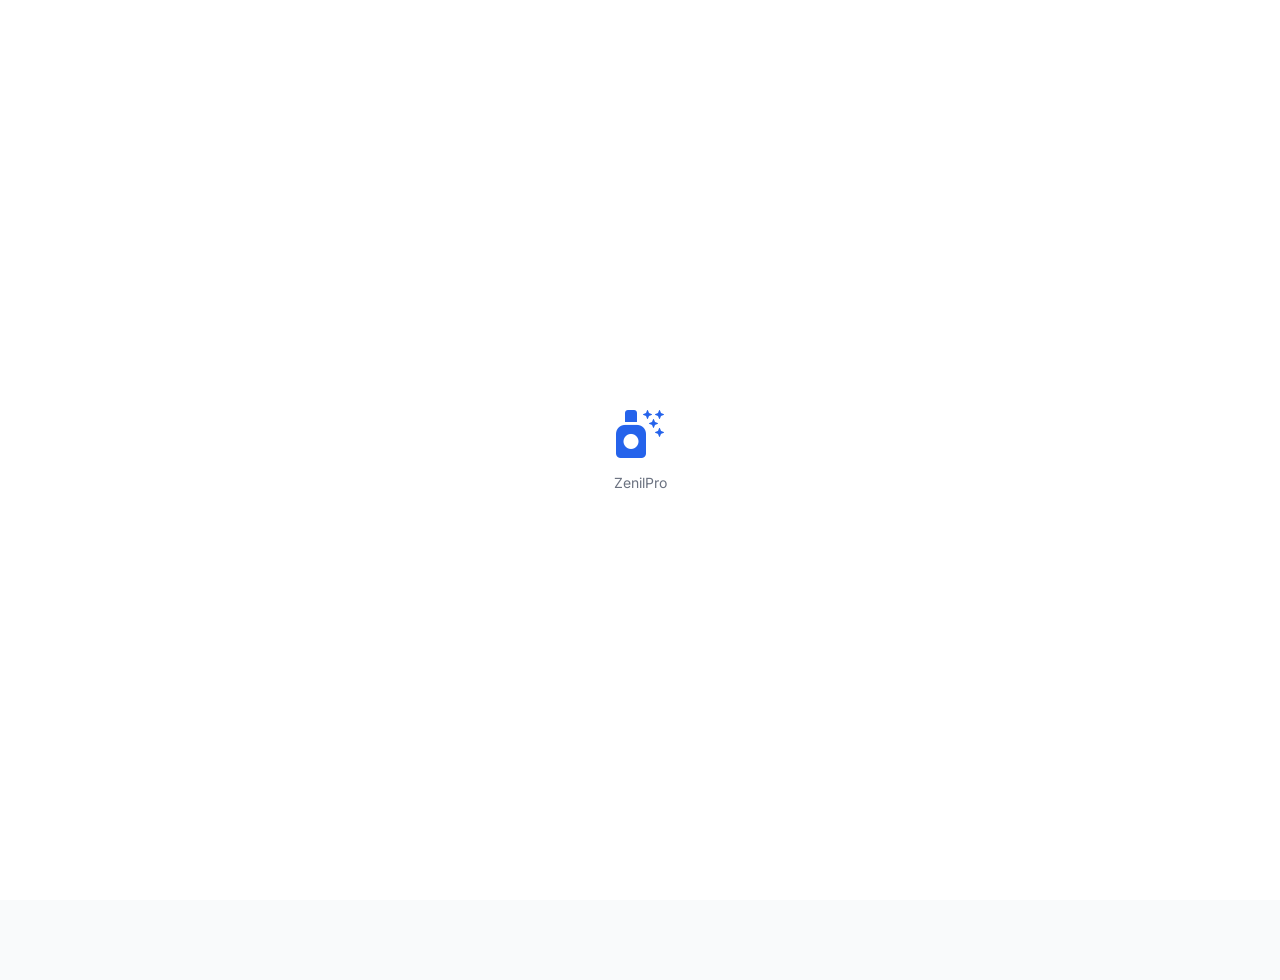
==== commit 5c8ea559: "Update index.html" ====
--- a/templates/index.html
+++ b/templates/index.html
@@ -11,7 +11,6 @@
 </head>
 <body>
     <div class="app">
-        <!-- Loader -->
         <div id="pageLoader" style="position:fixed;top:0;left:0;width:100%;height:100%;background:#fff;z-index:9999;display:flex;align-items:center;justify-content:center;transition:opacity 0.3s;">
             <div style="text-align:center;">
                 <i class="fa-solid fa-spray-can-sparkles" style="font-size:48px;color:#2563EB;animation:pulse 1s infinite;"></i>
@@ -20,43 +19,32 @@
         </div>
         <style>@keyframes pulse{0%,100%{opacity:1}50%{opacity:0.3}}</style>
 
-        <!-- Toast -->
         <div class="toasts" id="toasts"></div>
 
-        <!-- Address Modal -->
         <div class="modal-overlay" id="addressModal">
             <div class="modal-box">
                 <h3>Manzilni kiriting</h3>
                 <input type="text" id="addressInput" placeholder="Manzilni qo'lda kiriting">
-                <div class="modal-btns">
-                    <button onclick="getGPS()" class="btn-outline"><i class="fa-solid fa-location-dot"></i> GPS</button>
-                    <button onclick="saveAddr()" class="btn-primary">Saqlash</button>
-                </div>
+                <div class="modal-btns"><button onclick="getGPS()" class="btn-outline"><i class="fa-solid fa-location-dot"></i> GPS</button><button onclick="saveAddr()" class="btn-primary">Saqlash</button></div>
                 <button onclick="closeModal('addressModal')" class="modal-x">&times;</button>
             </div>
         </div>
 
-        <!-- Profile Modal -->
         <div class="modal-overlay" id="profileModal">
             <div class="modal-box">
                 <h3>Profilni tahrirlash</h3>
-                <input type="text" id="editUser" placeholder="Username">
-                <input type="tel" id="editPhone" placeholder="+998 XX XXX XX XX">
+                <input type="text" id="editUser" placeholder="Username"><input type="tel" id="editPhone" placeholder="+998 XX XXX XX XX">
                 <button onclick="saveProfile()" class="btn-primary full">Saqlash</button>
                 <button onclick="closeModal('profileModal')" class="modal-x">&times;</button>
             </div>
         </div>
 
-        <!-- HEADER -->
         <header class="header" id="header">
             <div class="header-row">
-                <div class="logo">
-                    <i class="fa-solid fa-spray-can-sparkles"></i>
-                    <div><h1>ZenilPro</h1><span>Premium Parfyumeriya</span></div>
-                </div>
+                <div class="logo"><i class="fa-solid fa-spray-can-sparkles"></i><div><h1>ZenilPro</h1><span>Premium Parfyumeriya</span></div></div>
                 <button class="icon-btn" onclick="showView('favorites')"><i class="fa-solid fa-heart"></i></button>
             </div>
-            <div class="cats" id="cats">
+            <div class="cats">
                 <button class="cat active" onclick="filterCat('all', this)"><i class="fa-solid fa-grid-2"></i> Barchasi</button>
                 <button class="cat" onclick="filterCat('parfum', this)"><i class="fa-solid fa-spray-can-sparkles"></i> Parfyumeriya</button>
                 <button class="cat" onclick="filterCat('cosmetics', this)"><i class="fa-solid fa-palette"></i> Kosmetika</button>
@@ -66,94 +54,51 @@
             </div>
         </header>
 
-        <!-- MAIN -->
-        <main class="main">
-            
-            <!-- Products -->
-           <div class="view" id="productsView" style="display:block;">
+        <main class="main-content">
+            <div class="view-page active" id="page-products">
                 <div class="products-grid" id="productsGrid"></div>
             </div>
-
-            <!-- Detail -->
-            <div class="view" id="detailView" style="display:none">
-                <button class="back" onclick="showView('products')"><i class="fa-solid fa-chevron-left"></i></button>
+            <div class="view-page" id="page-detail">
+                <button class="back" onclick="goBack()"><i class="fa-solid fa-chevron-left"></i></button>
                 <div class="detail-img"><img id="dImg" src="" alt=""><span class="badge" id="dDisc"></span></div>
                 <div class="detail-body">
-                    <h2 id="dName"></h2>
-                    <p id="dDesc"></p>
+                    <h2 id="dName"></h2><p id="dDesc"></p>
                     <div class="d-price"><span class="price" id="dPrice"></span><span class="old" id="dOld"></span></div>
-                    <div class="d-stats">
-                        <span><i class="fa-solid fa-box"></i> Qoldiq: <b id="dStock"></b></span>
-                        <span><i class="fa-solid fa-fire"></i> Hafta: <b id="dSold"></b> ta</span>
-                    </div>
-                    <div class="qty-row">
-                        <button onclick="dQty(-1)">-</button><span id="dQty">1</span><button onclick="dQty(1)">+</button>
-                    </div>
+                    <div class="d-stats"><span><i class="fa-solid fa-box"></i> Qoldiq: <b id="dStock"></b></span><span><i class="fa-solid fa-fire"></i> Hafta: <b id="dSold"></b> ta</span></div>
+                    <div class="qty-row"><button onclick="dQty(-1)">-</button><span id="dQty">1</span><button onclick="dQty(1)">+</button></div>
                     <button class="add-btn" onclick="addFromDetail()"><i class="fa-solid fa-cart-shopping"></i> Savatga - <span id="dTotal"></span></button>
                 </div>
             </div>
-
-            <!-- Cart -->
-            <div class="view" id="cartView" style="display:none">
-                <div class="v-header">
-                    <button class="back" onclick="showView('products')"><i class="fa-solid fa-chevron-left"></i></button>
-                    <h2>Savat</h2>
-                    <button class="clear" onclick="clearCart()"><i class="fa-solid fa-trash"></i></button>
-                </div>
+            <div class="view-page" id="page-cart">
+                <div class="v-header"><button class="back" onclick="goBack()"><i class="fa-solid fa-chevron-left"></i></button><h2>Savat</h2><button class="clear" onclick="clearCart()"><i class="fa-solid fa-trash"></i></button></div>
                 <div class="cart-list" id="cartList"></div>
                 <div class="empty-cart" id="emptyCart"><i class="fa-solid fa-basket-shopping"></i><h3>Savat bo'sh</h3><button onclick="showView('products')">Xarid qilish</button></div>
-                <div class="cart-bottom" id="cartBottom" style="display:none">
-                    <div class="total-row"><span>Jami:</span><strong id="cartTotal">0 so'm</strong></div>
-                    <button class="order-btn" onclick="openCheckout()"><i class="fa-solid fa-clipboard-check"></i> Buyurtmani rasmiylashtirish</button>
-                </div>
+                <div class="cart-bottom" id="cartBottom" style="display:none"><div class="total-row"><span>Jami:</span><strong id="cartTotal">0 so'm</strong></div><button class="order-btn" onclick="openCheckout()"><i class="fa-solid fa-clipboard-check"></i> Buyurtmani rasmiylashtirish</button></div>
             </div>
-
-            <!-- Checkout -->
-            <div class="view" id="checkoutView" style="display:none">
-                <div class="v-header">
-                    <button class="back" onclick="showView('cart')"><i class="fa-solid fa-chevron-left"></i></button>
-                    <h2>Buyurtma berish</h2>
-                </div>
+            <div class="view-page" id="page-checkout">
+                <div class="v-header"><button class="back" onclick="goBack()"><i class="fa-solid fa-chevron-left"></i></button><h2>Buyurtma berish</h2></div>
                 <form class="checkout-form" onsubmit="submitOrder(event)">
                     <div class="field"><label>Ismingiz</label><input type="text" id="cName" required></div>
                     <div class="field"><label>Telefon</label><input type="tel" id="cPhone" required></div>
                     <div class="field"><label>Manzil</label><div class="addr-field" onclick="openModal('addressModal')"><span id="cAddr">Manzilni tanlang</span><i class="fa-solid fa-chevron-right"></i></div></div>
-                    <div class="field"><label>To'lov</label>
-                        <div class="pay-options">
-                            <label class="pay-opt"><input type="radio" name="pay" value="cash" checked><span>Naqd</span></label>
-                            <label class="pay-opt"><input type="radio" name="pay" value="click"><span>Click</span></label>
-                            <label class="pay-opt"><input type="radio" name="pay" value="payme"><span>Payme</span></label>
-                        </div>
-                    </div>
+                    <div class="field"><label>To'lov</label><div class="pay-options"><label class="pay-opt"><input type="radio" name="pay" value="cash" checked><span>Naqd</span></label><label class="pay-opt"><input type="radio" name="pay" value="click"><span>Click</span></label><label class="pay-opt"><input type="radio" name="pay" value="payme"><span>Payme</span></label></div></div>
                     <div class="summary"><h4>Buyurtma:</h4><div id="checkoutItems"></div><div class="total-line"><span>Jami:</span><strong id="checkoutTotal">0 so'm</strong></div></div>
                     <button type="submit" class="submit-btn"><i class="fa-solid fa-check"></i> Tasdiqlash</button>
                 </form>
             </div>
-
-            <!-- Favorites -->
-            <div class="view" id="favoritesView" style="display:none">
-                <div class="v-header"><button class="back" onclick="showView('products')"><i class="fa-solid fa-chevron-left"></i></button><h2>Sevimlilar</h2></div>
+            <div class="view-page" id="page-favorites">
+                <div class="v-header"><button class="back" onclick="goBack()"><i class="fa-solid fa-chevron-left"></i></button><h2>Sevimlilar</h2></div>
                 <div class="products-grid" id="favGrid"></div>
                 <div class="empty-cart" id="emptyFav"><i class="fa-solid fa-heart-broken"></i><h3>Sevimlilar bo'sh</h3><button onclick="showView('products')">Ko'rish</button></div>
             </div>
-
-            <!-- Profile -->
-            <div class="view" id="profileView" style="display:none">
-                <div class="v-header"><button class="back" onclick="showView('products')"><i class="fa-solid fa-chevron-left"></i></button><h2>Profil</h2></div>
-                <div class="profile-card">
-                    <div class="avatar"><i class="fa-solid fa-user-circle"></i></div>
-                    <h3 id="pName">Foydalanuvchi</h3>
-                    <p id="pPhone">Noma'lum</p>
-                    <button class="edit-btn" onclick="openModal('profileModal')"><i class="fa-solid fa-pen"></i> Tahrirlash</button>
-                </div>
-                <div class="profile-section" id="adminSection" style="display:none">
-                    <a href="/admin" class="admin-link"><i class="fa-solid fa-shield-halved"></i><div><strong>Admin Panel</strong><small>Boshqarish</small></div><i class="fa-solid fa-chevron-right"></i></a>
-                </div>
+            <div class="view-page" id="page-profile">
+                <div class="v-header"><button class="back" onclick="goBack()"><i class="fa-solid fa-chevron-left"></i></button><h2>Profil</h2></div>
+                <div class="profile-card"><div class="avatar"><i class="fa-solid fa-user-circle"></i></div><h3 id="pName">Foydalanuvchi</h3><p id="pPhone">Noma'lum</p><button class="edit-btn" onclick="openModal('profileModal')"><i class="fa-solid fa-pen"></i> Tahrirlash</button></div>
+                <div class="profile-section" id="adminSection" style="display:none"><a href="/admin" class="admin-link"><i class="fa-solid fa-shield-halved"></i><div><strong>Admin Panel</strong><small>Boshqarish</small></div><i class="fa-solid fa-chevron-right"></i></a></div>
                 <div class="profile-section"><h3><i class="fa-solid fa-clock"></i> Buyurtmalarim</h3><div id="profileOrders"><p style="color:#9CA3AF;text-align:center;padding:20px;">Yuklanmoqda...</p></div></div>
             </div>
         </main>
 
-        <!-- Bottom Nav -->
         <nav class="bottom-nav">
             <button class="nav-btn active" onclick="showView('products')" data-nav="products"><i class="fa-solid fa-house"></i><span>Asosiy</span></button>
             <button class="nav-btn" onclick="showView('cart')" data-nav="cart"><i class="fa-solid fa-bag-shopping"></i><span>Savat</span><span class="badge" id="cartBadge">0</span></button>
@@ -161,7 +106,6 @@
             <button class="nav-btn" onclick="showView('profile')" data-nav="profile"><i class="fa-solid fa-user"></i><span>Profil</span></button>
         </nav>
     </div>
-
     <script src="/static/js/script.js"></script>
 </body>
 </html>
--- a/static/css/style.css
+++ b/static/css/style.css
@@ -1,12 +1,11 @@
 :root {
-    --blue: #2563EB; --blue-d: #1D4ED8; --blue-l: #DBEAFE;
-    --w: #fff; --g50: #F9FAFB; --g100: #F3F4F6; --g200: #E5E7EB;
+    --blue: #2563EB; --blue-l: #DBEAFE; --w: #fff; --g50: #F9FAFB; --g200: #E5E7EB;
     --g300: #D1D5DB; --g400: #9CA3AF; --g600: #4B5563; --g800: #1F2937;
     --red: #EF4444; --green: #10B981; --orange: #F59E0B;
     --r: 12px; --rs: 8px;
 }
 * { margin:0; padding:0; box-sizing:border-box; }
-body { font-family:'Inter',sans-serif; background:var(--g50); color:var(--g800); padding-bottom:80px; -webkit-font-smoothing:antialiased; }
+body { font-family:'Inter',sans-serif; background:var(--g50); color:var(--g800); padding-bottom:80px; }
 .app { max-width:480px; margin:0 auto; background:var(--w); min-height:100vh; }
 
 .toasts { position:fixed; top:20px; right:20px; z-index:9999; display:flex; flex-direction:column; gap:8px; }
@@ -18,18 +17,16 @@
 .header-row { display:flex; justify-content:space-between; align-items:center; margin-bottom:16px; }
 .logo { display:flex; align-items:center; gap:12px; }
 .logo i { font-size:28px; color:var(--blue); background:var(--blue-l); padding:10px; border-radius:var(--r); }
-.logo h1 { font-size:20px; font-weight:700; }
-.logo span { font-size:11px; color:var(--g400); text-transform:uppercase; letter-spacing:2px; }
+.logo h1 { font-size:20px; font-weight:700; } .logo span { font-size:11px; color:var(--g400); text-transform:uppercase; letter-spacing:2px; }
 .icon-btn { width:40px; height:40px; border:1px solid var(--g200); background:var(--w); border-radius:var(--r); cursor:pointer; color:var(--g600); font-size:16px; display:flex; align-items:center; justify-content:center; }
-
-.cats { display:flex; gap:8px; overflow-x:auto; padding-bottom:4px; }
-.cats::-webkit-scrollbar { display:none; }
+.cats { display:flex; gap:8px; overflow-x:auto; padding-bottom:4px; } .cats::-webkit-scrollbar { display:none; }
 .cat { display:flex; align-items:center; gap:6px; padding:8px 16px; border:2px solid var(--g200); background:var(--w); color:var(--g600); border-radius:50px; cursor:pointer; white-space:nowrap; font-size:13px; font-weight:500; }
 .cat.active { background:var(--blue); color:var(--w); border-color:var(--blue); }
 
-.view { display:none; }
+.view-page { display:none; }
+.view-page.active { display:block; }
+
 .products-grid { display:grid; grid-template-columns:1fr 1fr; gap:12px; padding:16px; }
-
 .card { background:var(--w); border:1px solid var(--g200); border-radius:var(--r); overflow:hidden; cursor:pointer; position:relative; }
 .card img { width:100%; height:180px; object-fit:cover; display:block; }
 .card .fav { position:absolute; top:10px; right:10px; background:rgba(255,255,255,.9); border:none; border-radius:50%; width:36px; height:36px; cursor:pointer; font-size:16px; display:flex; align-items:center; justify-content:center; color:var(--g400); z-index:2; }
@@ -69,9 +66,7 @@
 .cart-list { padding:0 16px; display:flex; flex-direction:column; gap:12px; }
 .cart-item { display:flex; gap:12px; padding:12px; background:var(--g50); border-radius:var(--r); align-items:center; }
 .cart-item img { width:70px; height:70px; border-radius:var(--rs); object-fit:cover; }
-.cart-info { flex:1; }
-.cart-name { font-size:14px; font-weight:600; }
-.cart-price { color:var(--blue); font-weight:700; font-size:16px; }
+.cart-info { flex:1; } .cart-name { font-size:14px; font-weight:600; } .cart-price { color:var(--blue); font-weight:700; font-size:16px; }
 .cart-qty { display:flex; align-items:center; gap:8px; }
 .cart-qty button { width:30px; height:30px; border:1px solid var(--g300); background:var(--w); border-radius:50%; cursor:pointer; font-size:16px; }
 .cart-qty span { font-weight:600; min-width:20px; text-align:center; }
@@ -85,14 +80,12 @@
 .order-btn { width:100%; padding:16px; background:var(--green); color:#fff; border:none; border-radius:var(--r); font-size:16px; font-weight:600; cursor:pointer; }
 
 .checkout-form { padding:0 16px; }
-.field { margin-bottom:16px; }
-.field label { display:block; font-size:13px; font-weight:600; color:var(--g600); margin-bottom:6px; }
+.field { margin-bottom:16px; } .field label { display:block; font-size:13px; font-weight:600; color:var(--g600); margin-bottom:6px; }
 .field input { width:100%; padding:14px; border:2px solid var(--g200); border-radius:var(--rs); font-size:15px; font-family:inherit; }
 .field input:focus { outline:none; border-color:var(--blue); }
 .addr-field { padding:14px; border:2px solid var(--g200); border-radius:var(--rs); cursor:pointer; display:flex; justify-content:space-between; align-items:center; }
 .pay-options { display:flex; gap:8px; flex-wrap:wrap; }
-.pay-opt { flex:1; min-width:30%; cursor:pointer; }
-.pay-opt input { display:none; }
+.pay-opt { flex:1; min-width:30%; cursor:pointer; } .pay-opt input { display:none; }
 .pay-opt span { display:block; padding:12px; border:2px solid var(--g200); border-radius:var(--rs); text-align:center; font-size:13px; font-weight:500; }
 .pay-opt input:checked+span { border-color:var(--blue); background:var(--blue-l); color:var(--blue); }
 .summary { background:var(--g50); padding:16px; border-radius:var(--r); margin:16px 0; }
@@ -103,32 +96,23 @@
 .avatar i { font-size:64px; color:var(--g300); margin-bottom:12px; }
 .profile-card h3 { font-size:18px; } .profile-card p { color:var(--g400); margin-bottom:16px; }
 .edit-btn { padding:8px 20px; border:2px solid var(--blue); background:var(--w); color:var(--blue); border-radius:50px; cursor:pointer; }
-.profile-section { margin:16px; }
-.profile-section h3 { font-size:16px; margin-bottom:12px; }
+.profile-section { margin:16px; } .profile-section h3 { font-size:16px; margin-bottom:12px; }
 .admin-link { display:flex; align-items:center; gap:12px; padding:16px; background:var(--g50); border-radius:var(--r); text-decoration:none; color:inherit; border:1px solid var(--g200); }
 .order-card { background:var(--w); border:1px solid var(--g200); border-radius:var(--r); padding:12px; margin-bottom:8px; }
 .order-header { display:flex; justify-content:space-between; margin-bottom:8px; }
 .order-id { font-weight:700; color:var(--blue); }
 .order-status { padding:4px 10px; border-radius:50px; font-size:12px; font-weight:600; }
-.st-pending { background:#FEF3C7; color:#F59E0B; }
-.st-delivered { background:#D1FAE5; color:#10B981; }
-.st-paid { background:#DBEAFE; color:#2563EB; }
+.st-pending { background:#FEF3C7; color:#F59E0B; } .st-delivered { background:#D1FAE5; color:#10B981; }
 
 .modal-overlay { position:fixed; top:0; left:0; width:100%; height:100%; background:rgba(0,0,0,.5); z-index:999; display:none; align-items:center; justify-content:center; }
 .modal-box { background:var(--w); padding:24px; border-radius:var(--r); width:90%; max-width:400px; position:relative; }
-.modal-box h3 { margin-bottom:16px; }
-.modal-box input { width:100%; padding:12px; border:2px solid var(--g200); border-radius:var(--rs); margin-bottom:12px; font-size:14px; }
+.modal-box h3 { margin-bottom:16px; } .modal-box input { width:100%; padding:12px; border:2px solid var(--g200); border-radius:var(--rs); margin-bottom:12px; font-size:14px; }
 .modal-btns { display:flex; gap:8px; }
 .btn-outline { padding:12px; border:2px solid var(--blue); background:var(--w); color:var(--blue); border-radius:var(--rs); cursor:pointer; flex:1; }
 .btn-primary { padding:12px; background:var(--blue); color:#fff; border:none; border-radius:var(--rs); cursor:pointer; flex:1; }
-.full { width:100%; }
-.modal-x { position:absolute; top:10px; right:15px; font-size:24px; cursor:pointer; background:none; border:none; }
+.full { width:100%; } .modal-x { position:absolute; top:10px; right:15px; font-size:24px; cursor:pointer; background:none; border:none; }
 
 .bottom-nav { position:fixed; bottom:0; left:50%; transform:translateX(-50%); width:100%; max-width:480px; display:flex; justify-content:space-around; background:var(--w); padding:8px 0 12px; border-top:1px solid var(--g200); z-index:100; }
 .nav-btn { display:flex; flex-direction:column; align-items:center; background:none; border:none; color:var(--g400); cursor:pointer; font-size:20px; padding:4px 16px; position:relative; }
-.nav-btn span { font-size:10px; margin-top:2px; font-weight:500; }
-.nav-btn.active { color:var(--blue); }
+.nav-btn span { font-size:10px; margin-top:2px; font-weight:500; } .nav-btn.active { color:var(--blue); }
 .badge { position:absolute; top:0; right:5px; background:var(--red); color:#fff; border-radius:50%; width:18px; height:18px; font-size:10px; display:none; align-items:center; justify-content:center; font-weight:700; }
-/* MAJBURIY - MAHSULOTLAR DOIM KO'RINSIN */
-#productsView { display: block !important; }
-.products-grid { display: grid !important; min-height: 300px; }
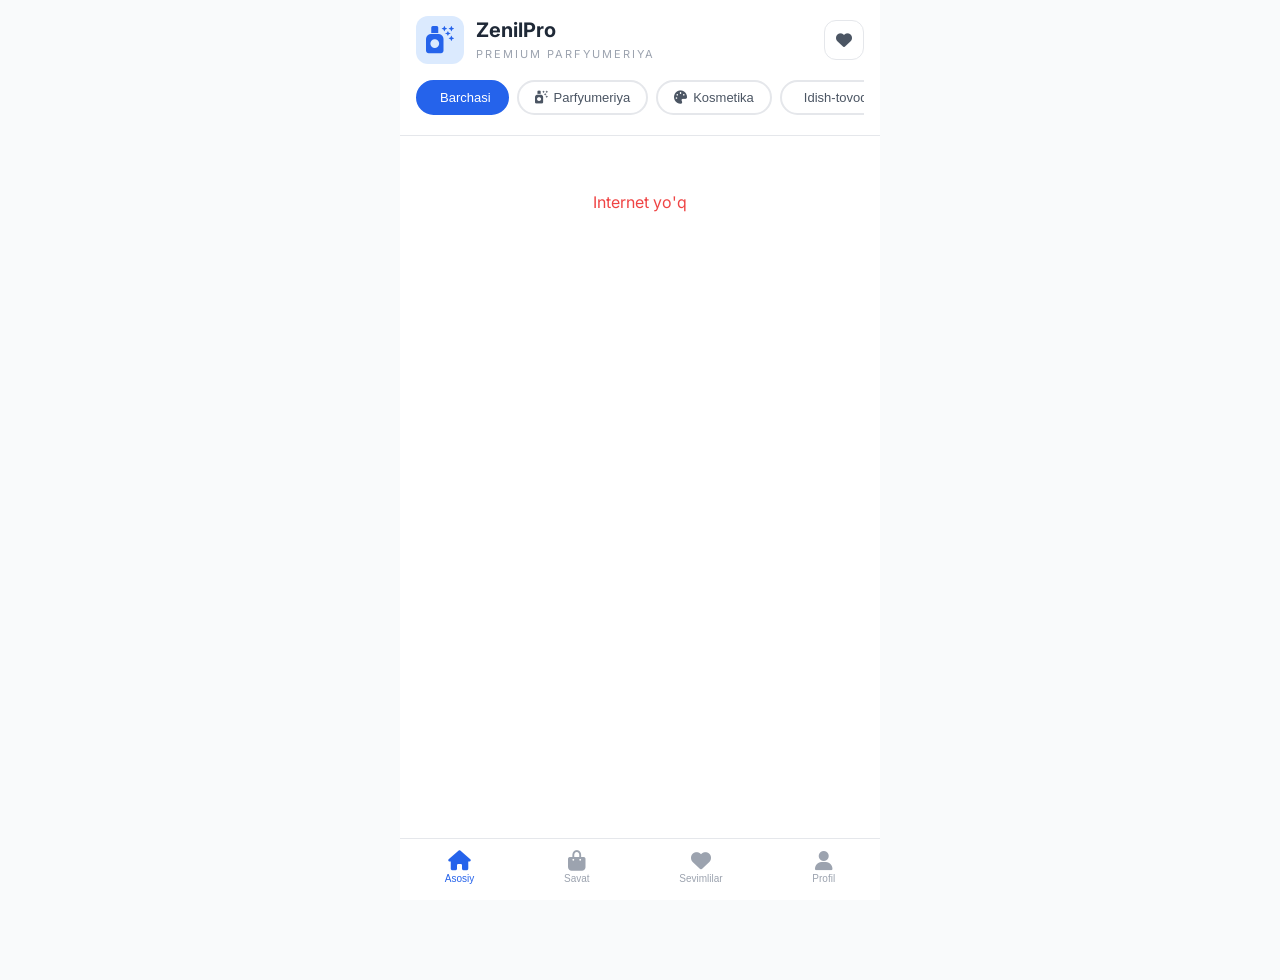
==== commit d60d8493: "Update index.html" ====
--- a/templates/index.html
+++ b/templates/index.html
@@ -81,7 +81,11 @@
                     <div class="field"><label>Ismingiz</label><input type="text" id="cName" required></div>
                     <div class="field"><label>Telefon</label><input type="tel" id="cPhone" required></div>
                     <div class="field"><label>Manzil</label><div class="addr-field" onclick="openModal('addressModal')"><span id="cAddr">Manzilni tanlang</span><i class="fa-solid fa-chevron-right"></i></div></div>
-                    <div class="field"><label>To'lov</label><div class="pay-options"><label class="pay-opt"><input type="radio" name="pay" value="cash" checked><span>Naqd</span></label><label class="pay-opt"><input type="radio" name="pay" value="click"><span>Click</span></label><label class="pay-opt"><input type="radio" name="pay" value="payme"><span>Payme</span></label></div></div>
+<div class="field"><label>To'lov</label>
+    <div class="pay-options">
+        <label class="pay-opt"><input type="radio" name="pay" value="cash" checked><span>Naqd pul</span></label>
+    </div>
+</div>
                     <div class="summary"><h4>Buyurtma:</h4><div id="checkoutItems"></div><div class="total-line"><span>Jami:</span><strong id="checkoutTotal">0 so'm</strong></div></div>
                     <button type="submit" class="submit-btn"><i class="fa-solid fa-check"></i> Tasdiqlash</button>
                 </form>
